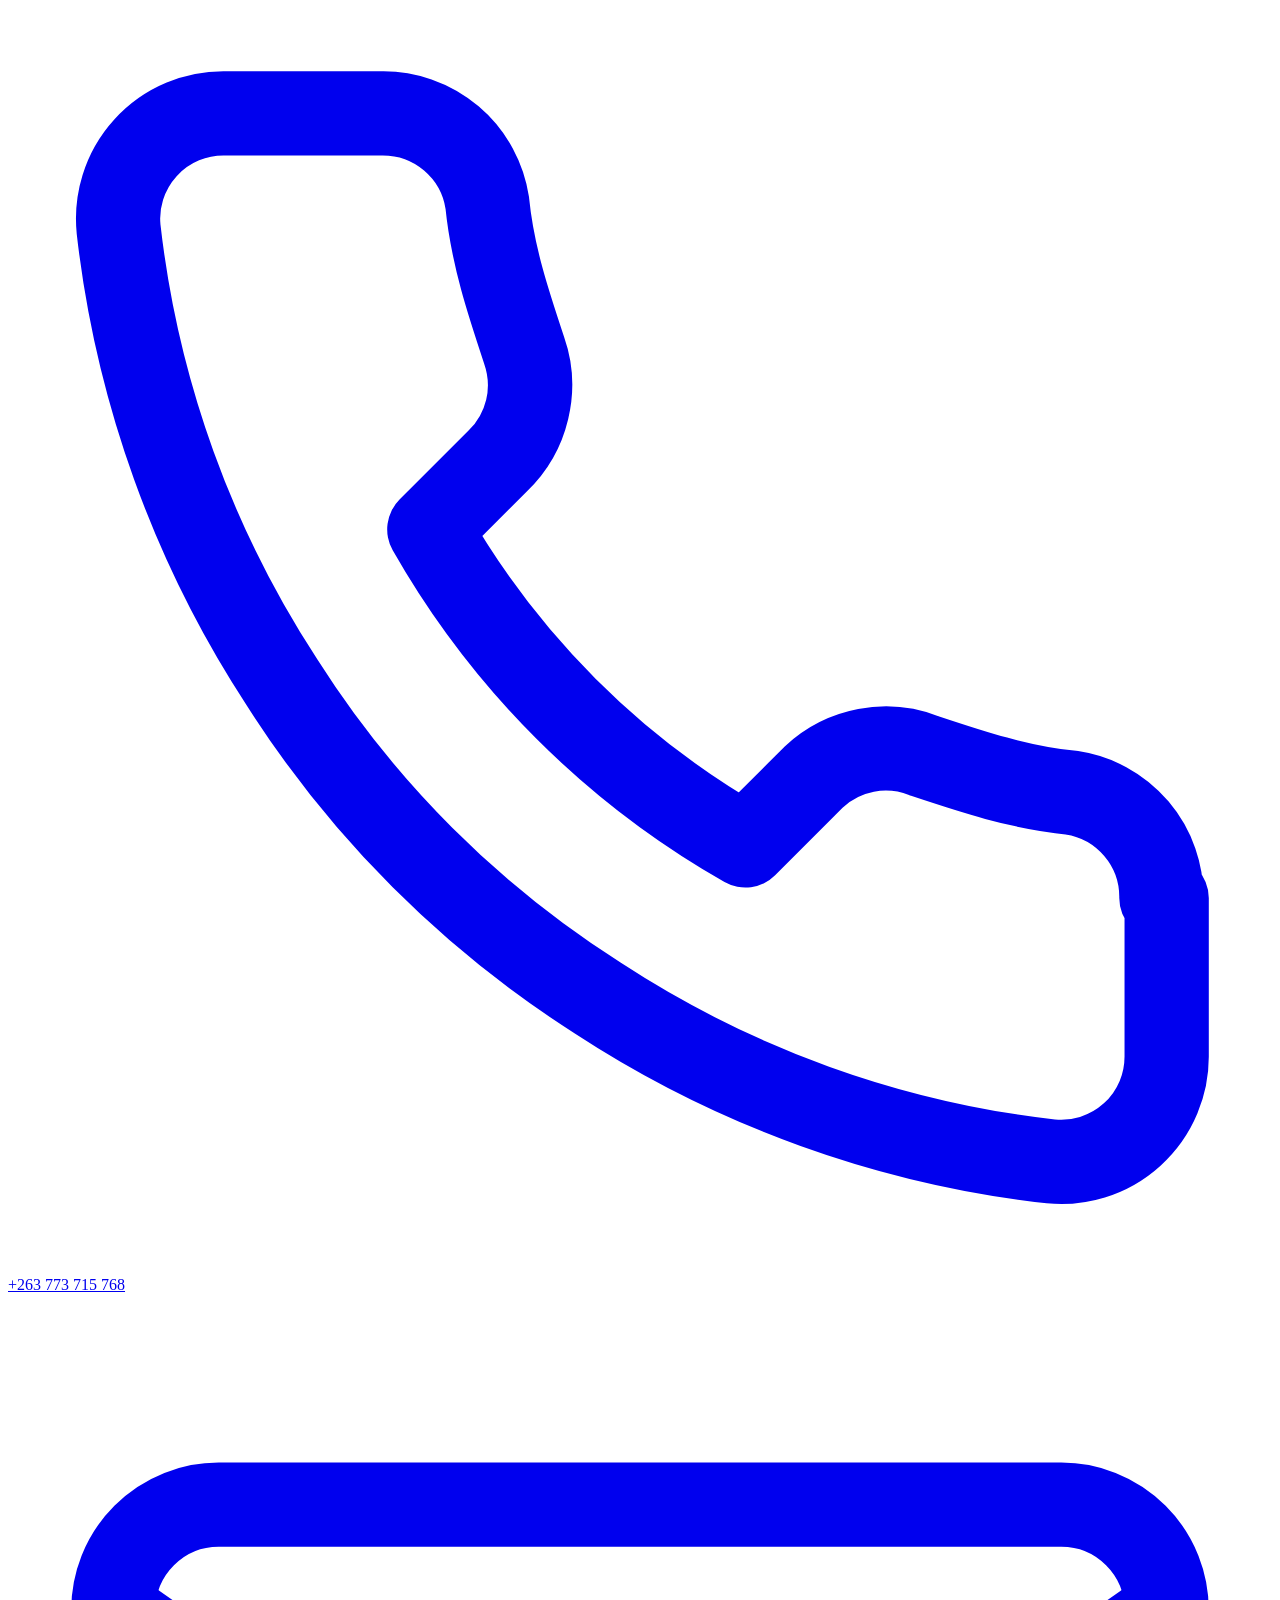
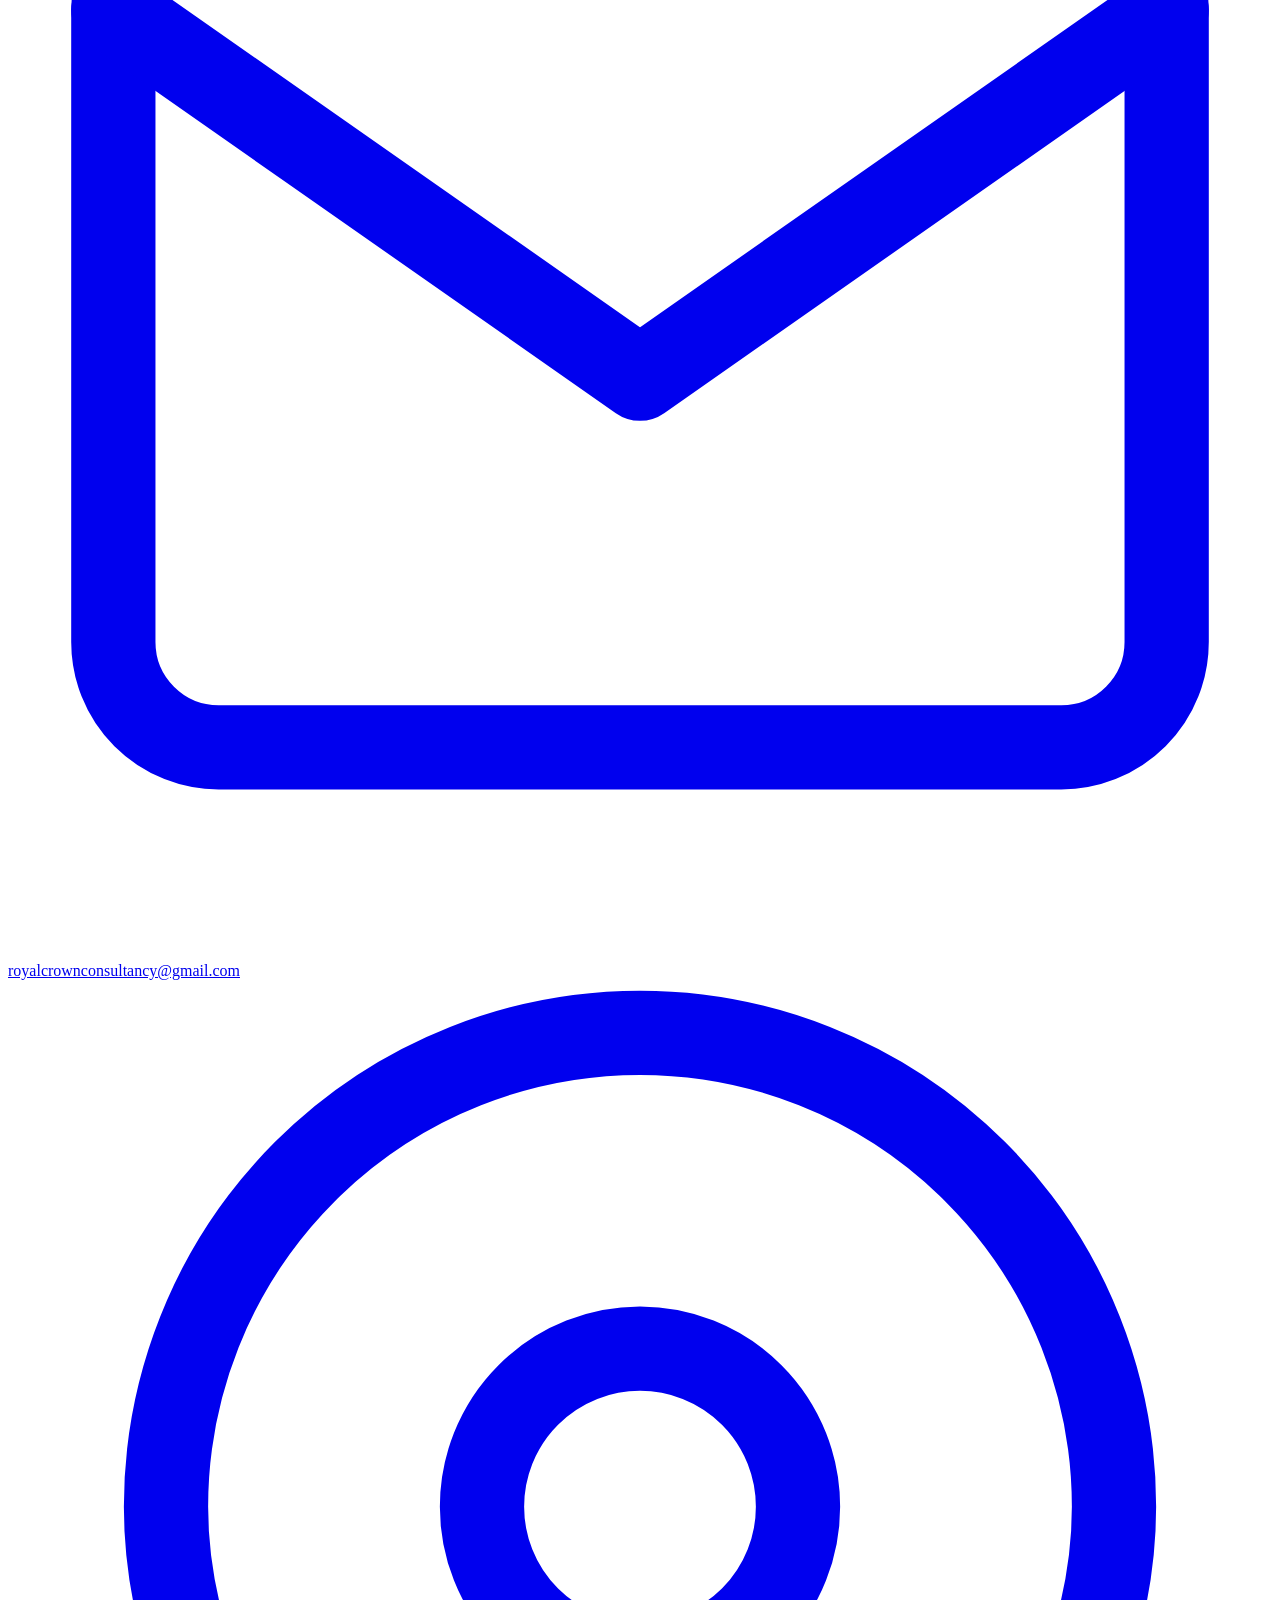
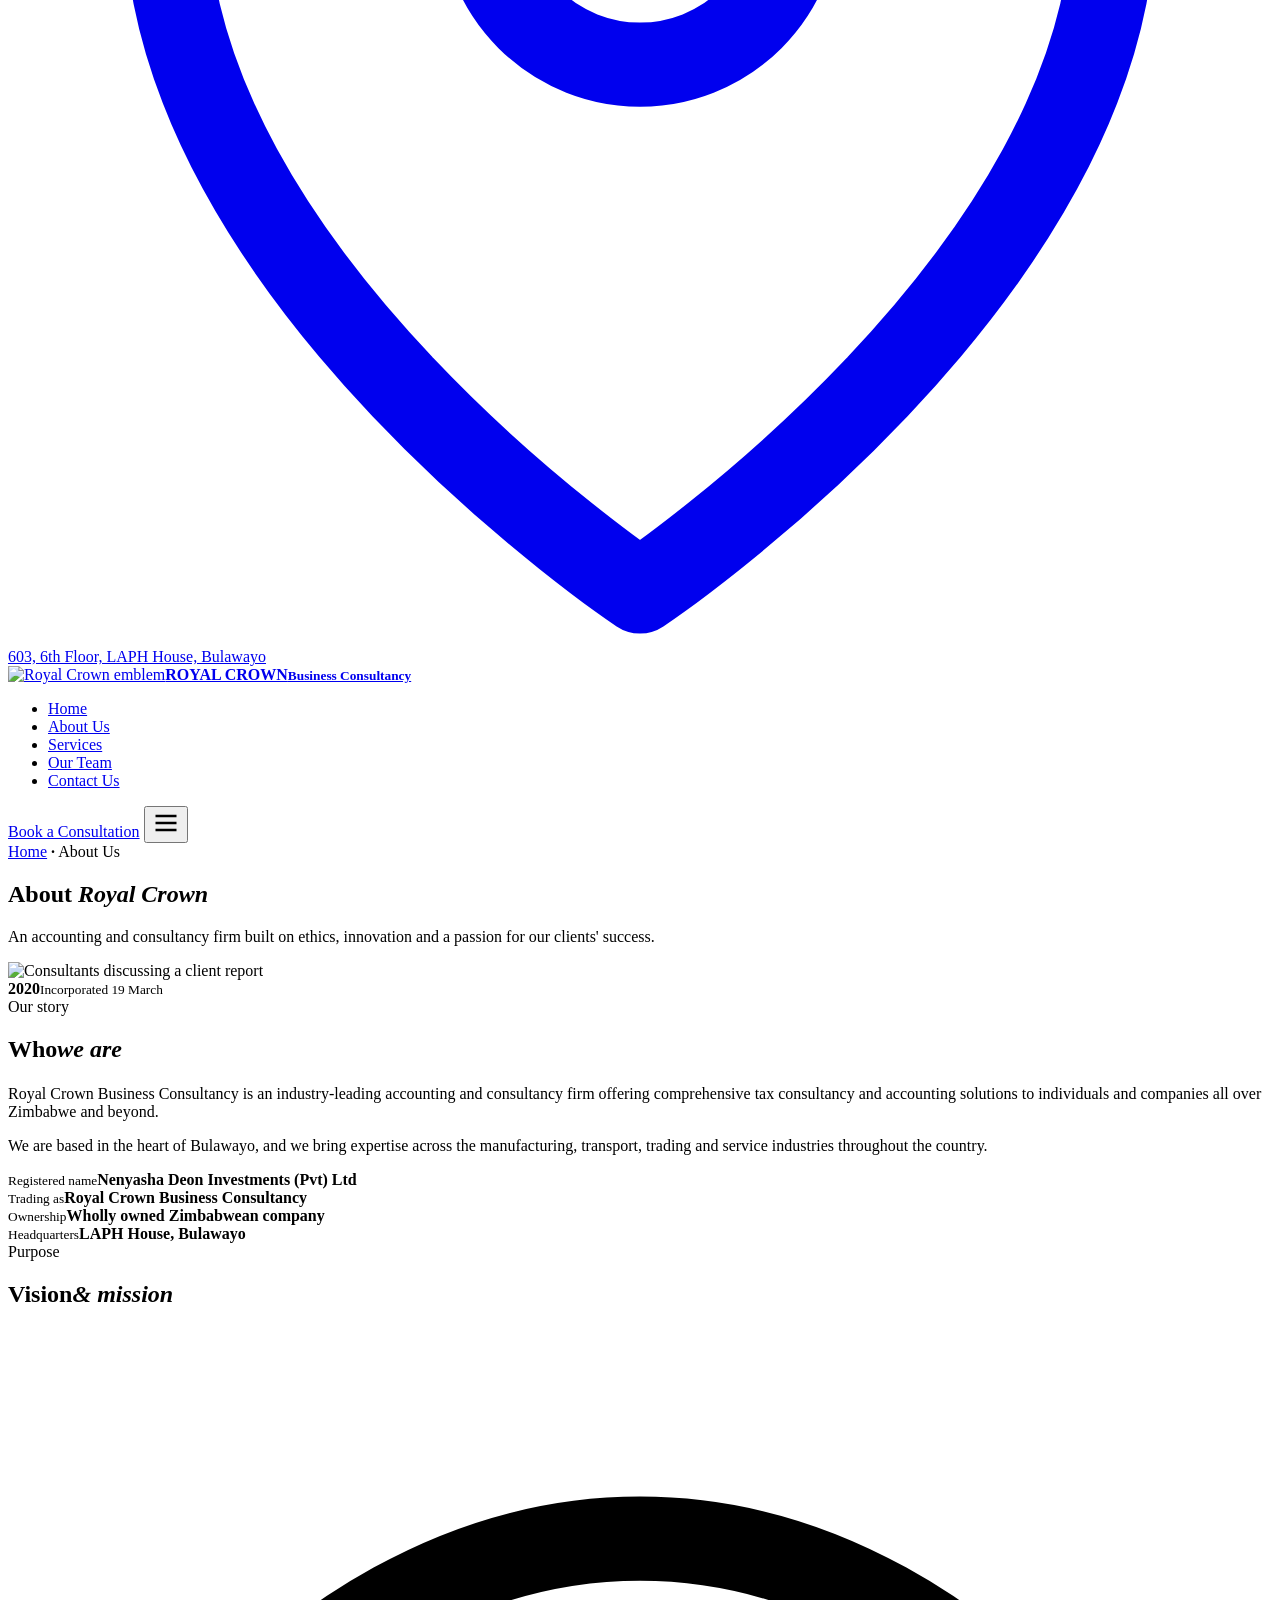
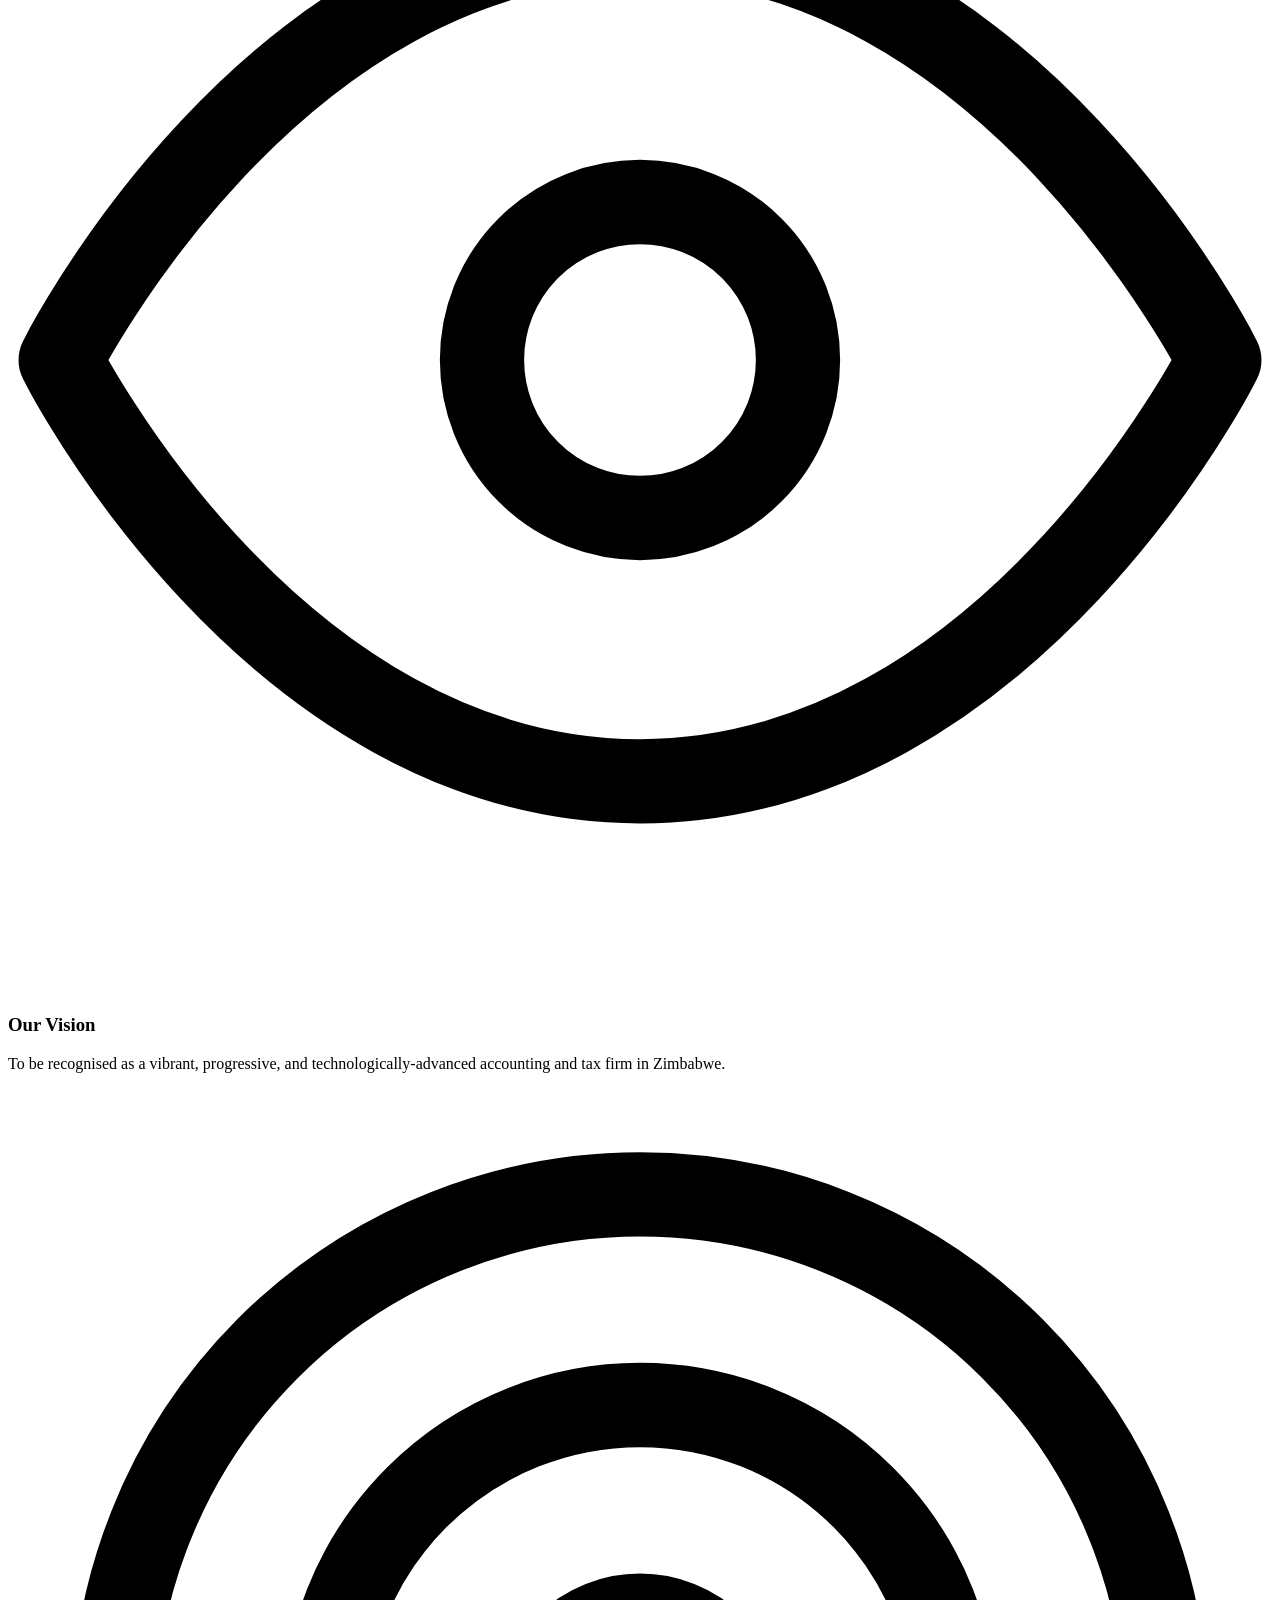
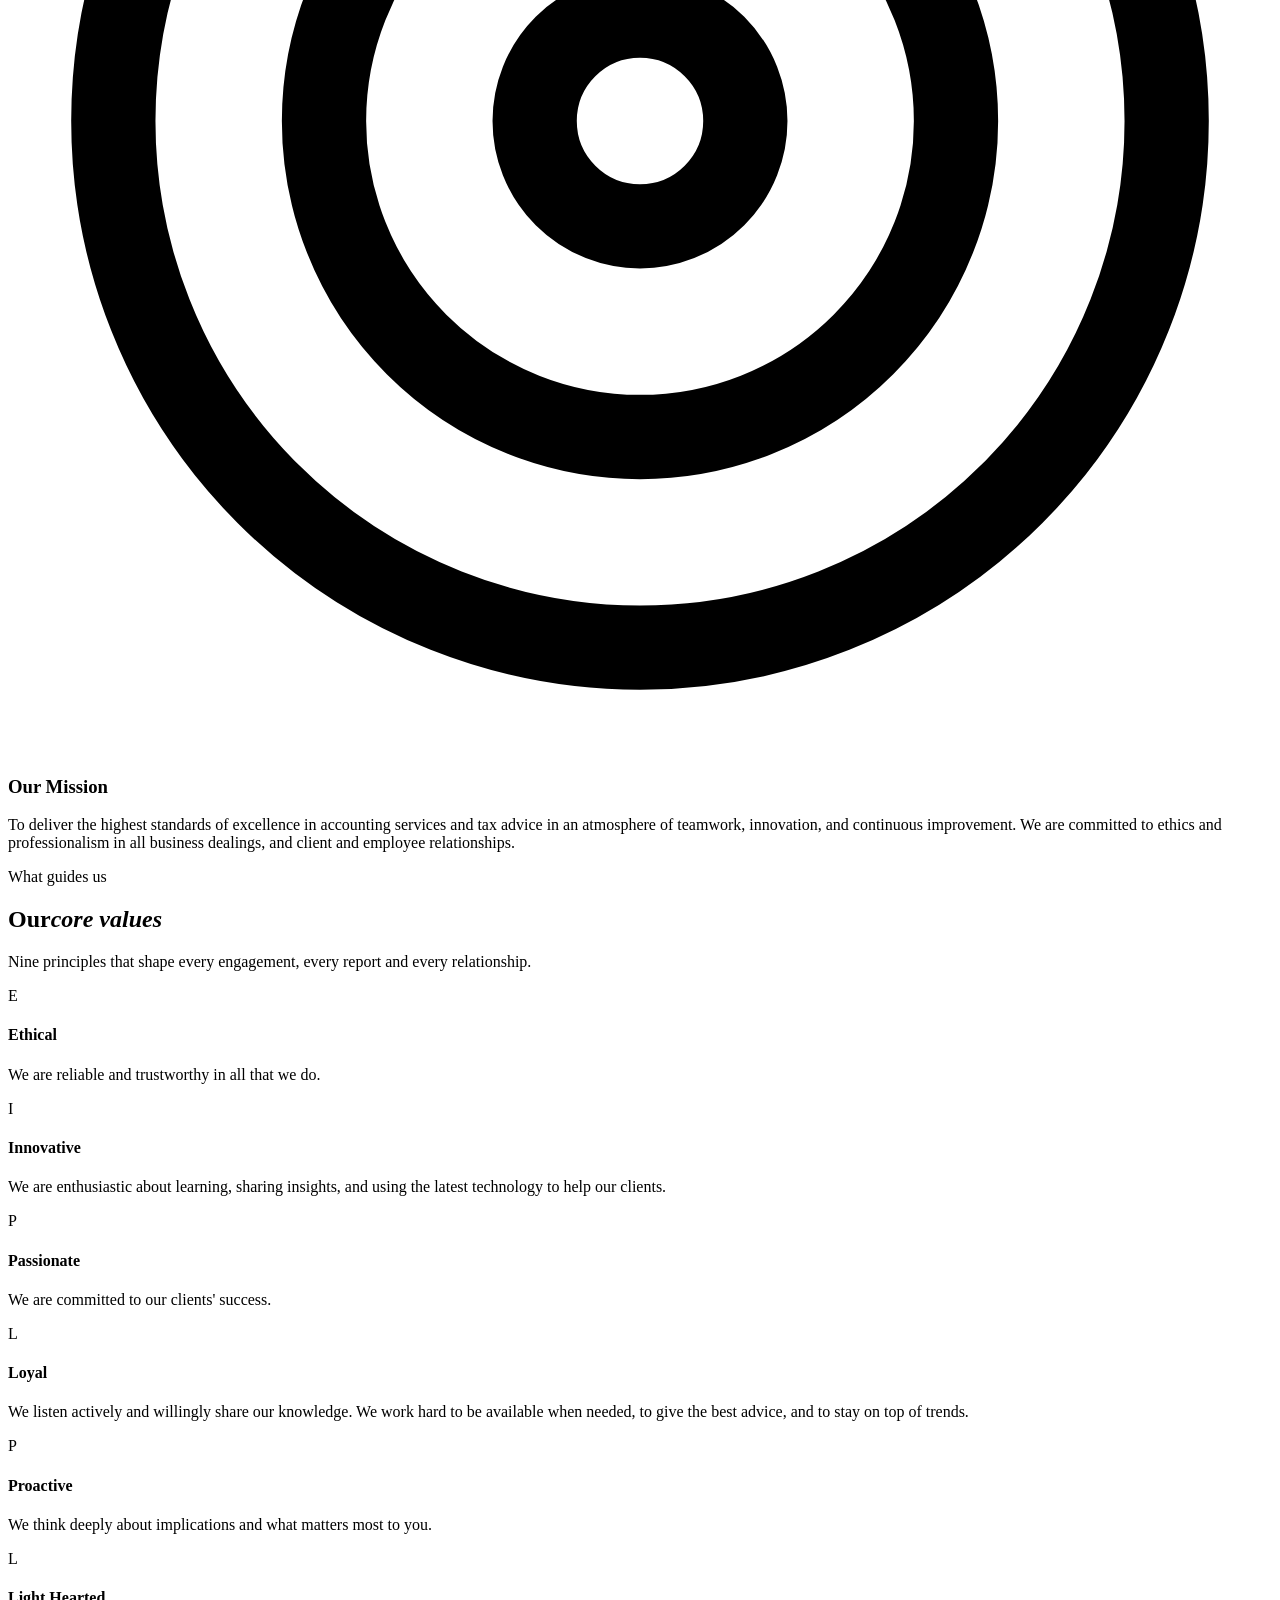
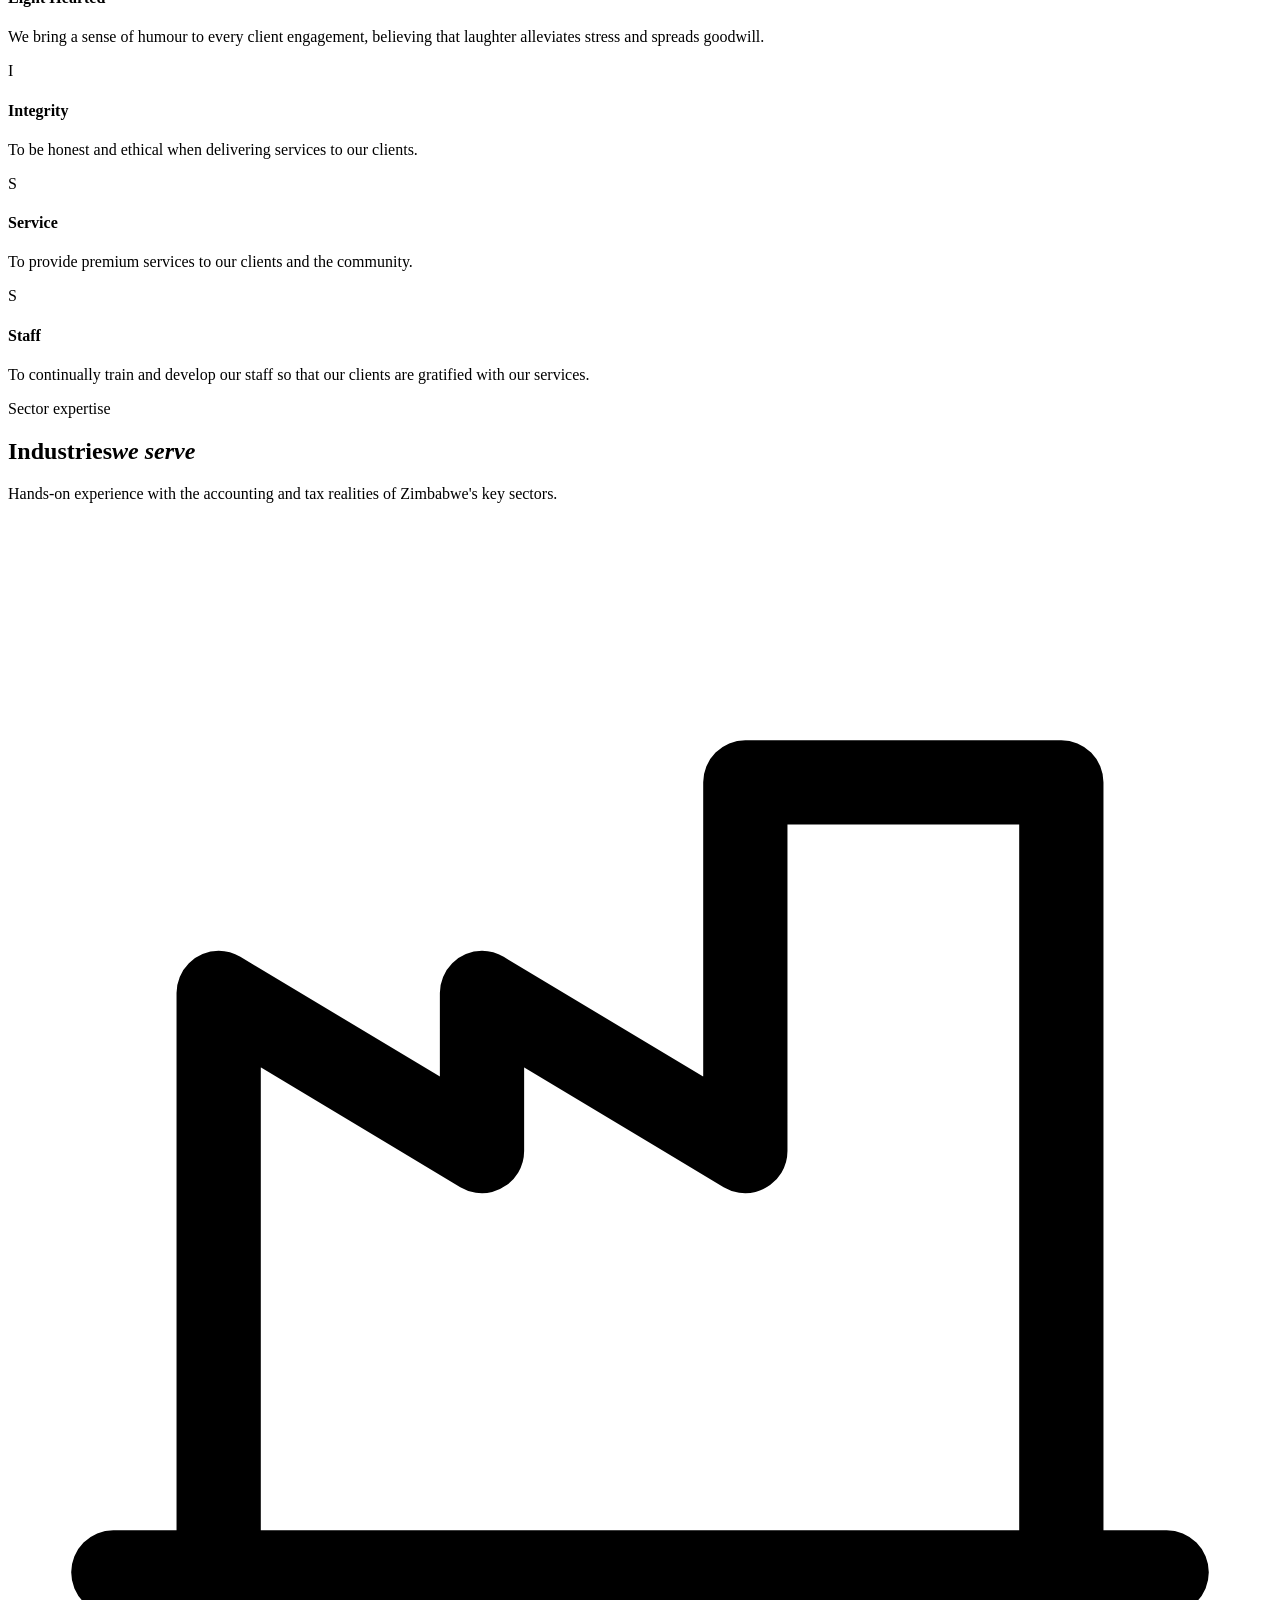
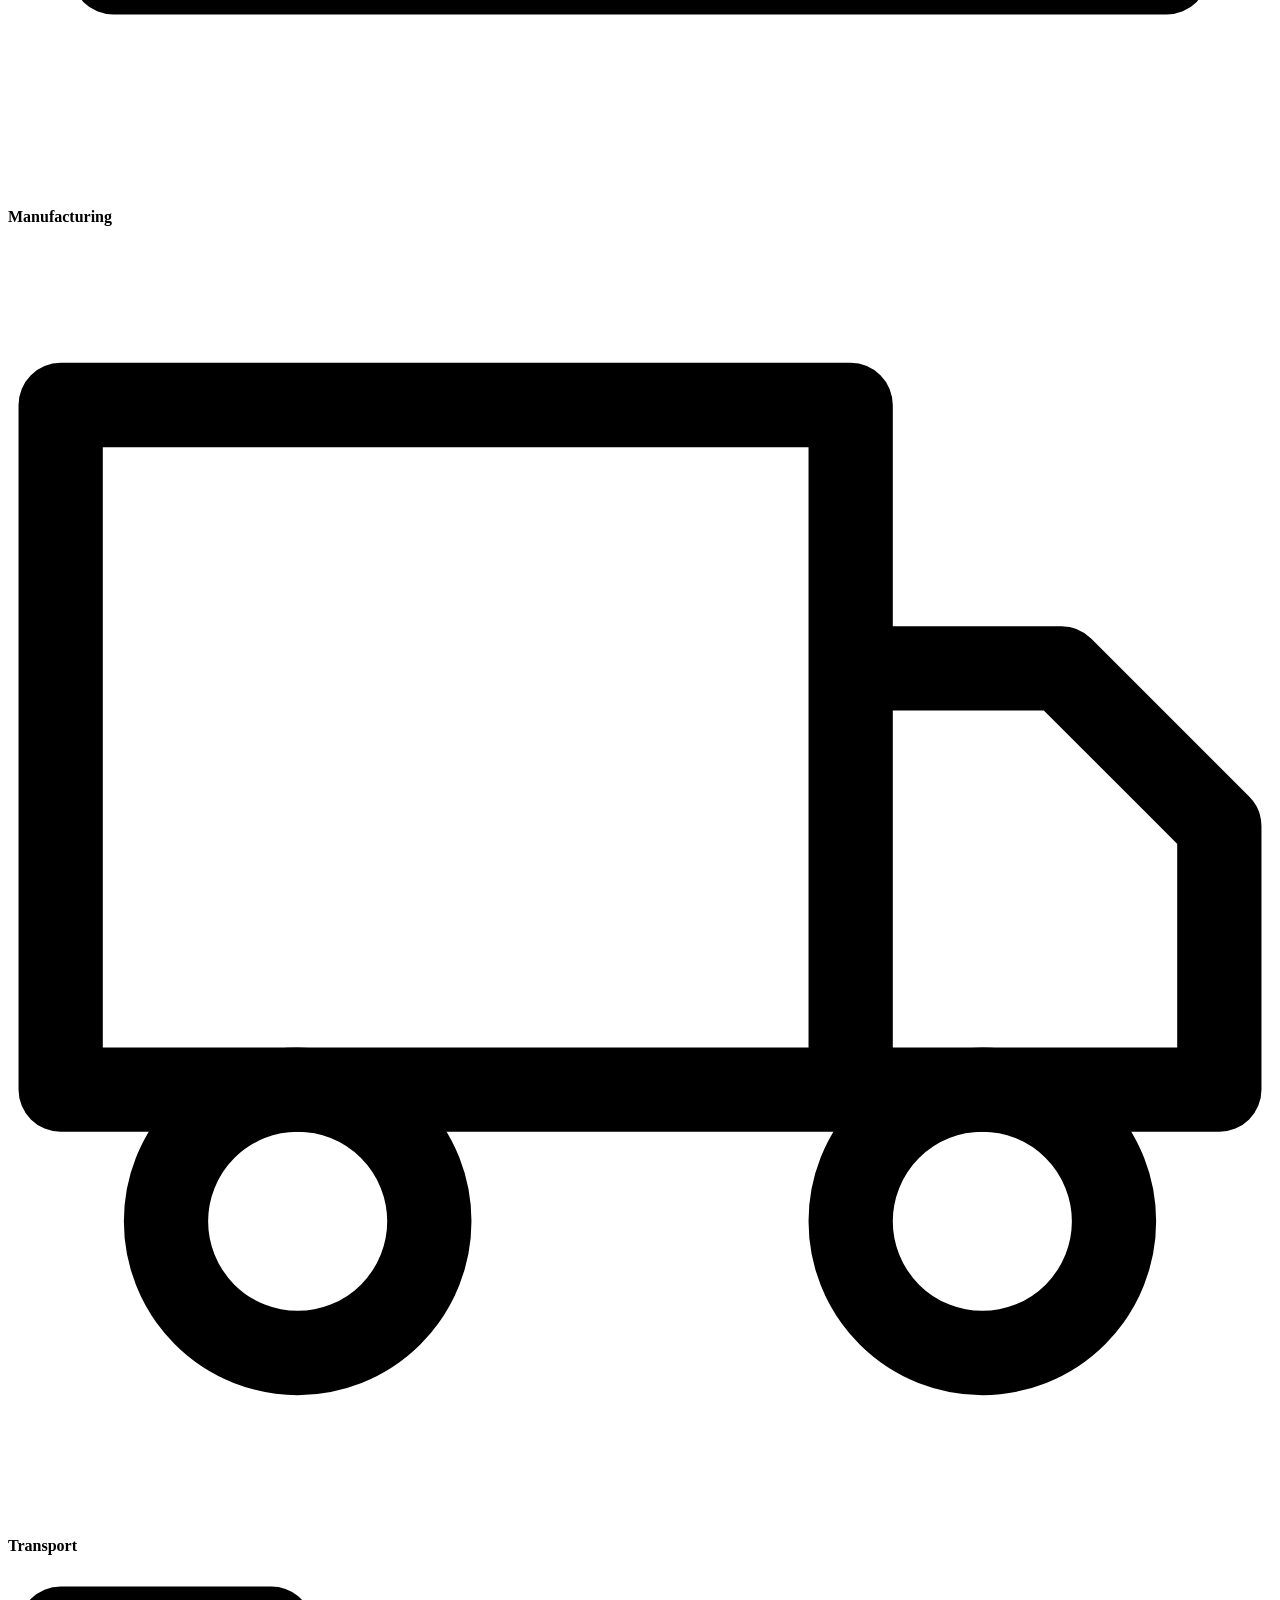
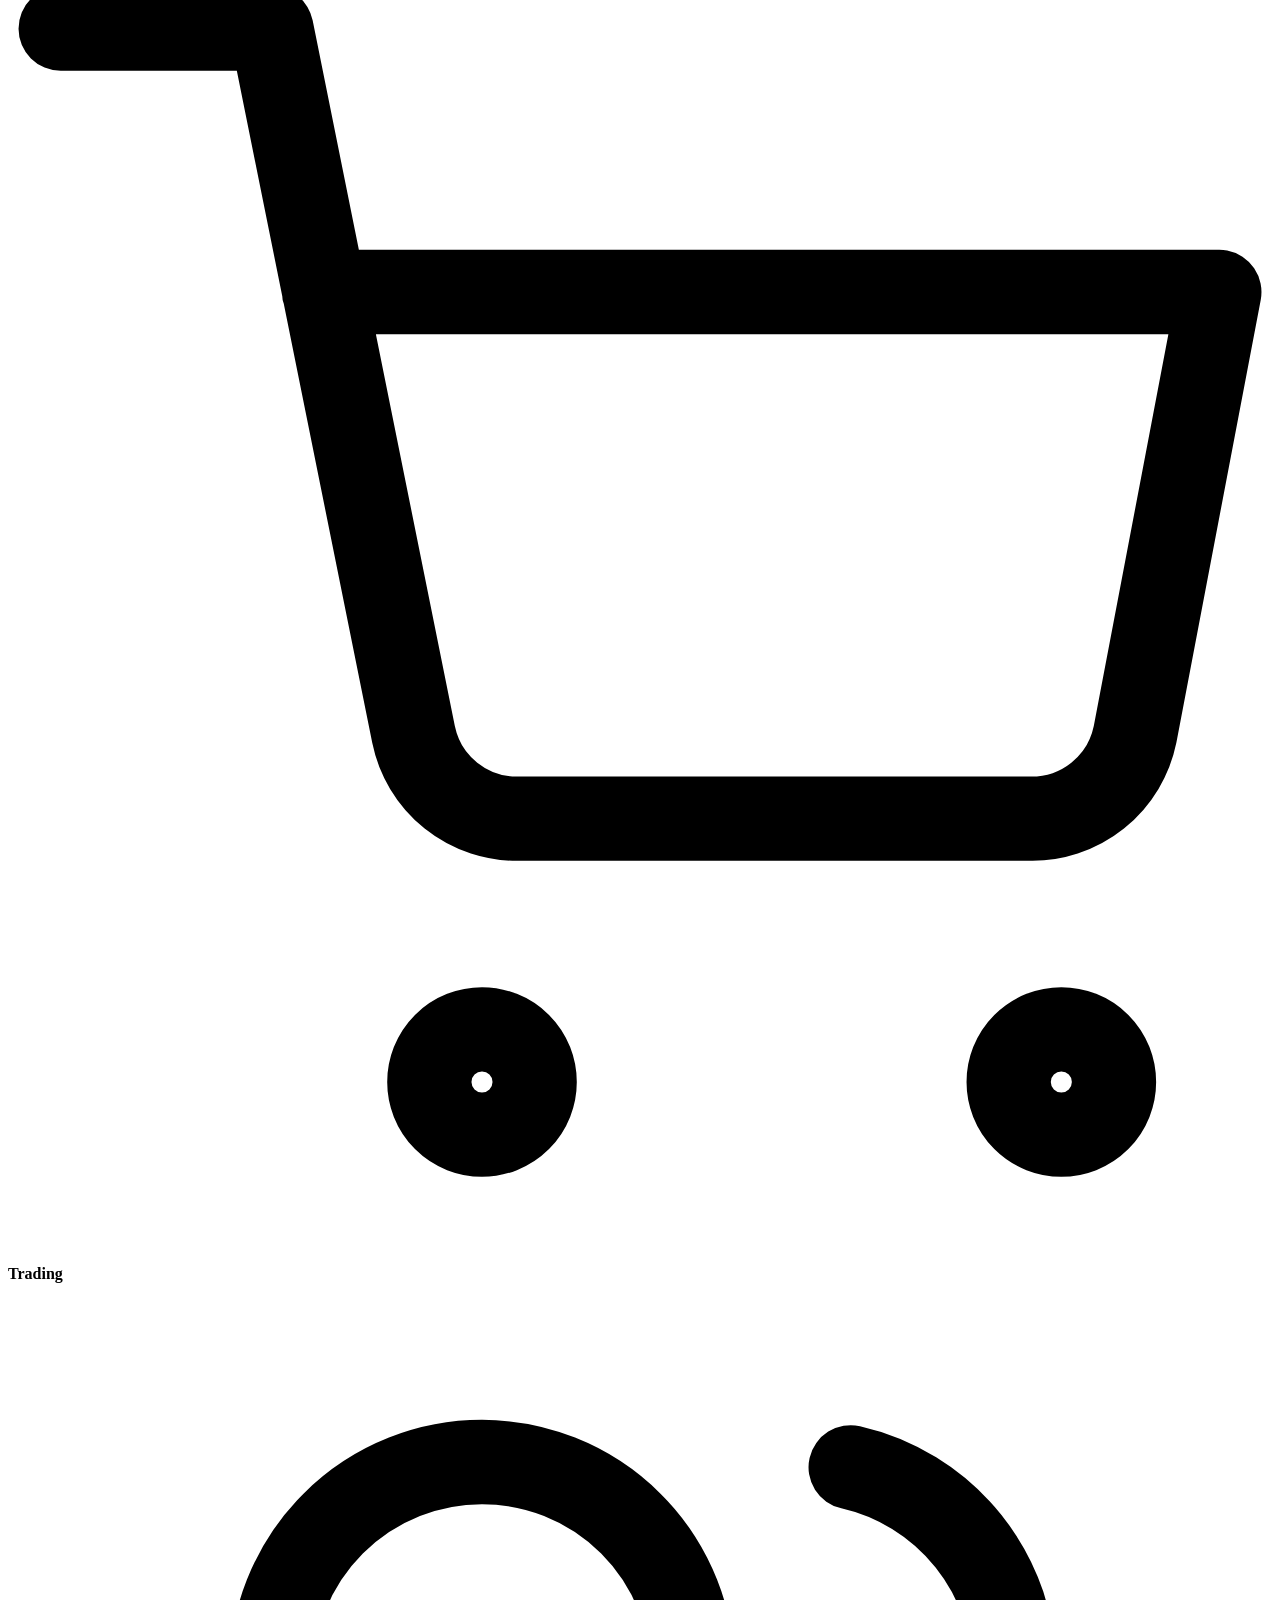
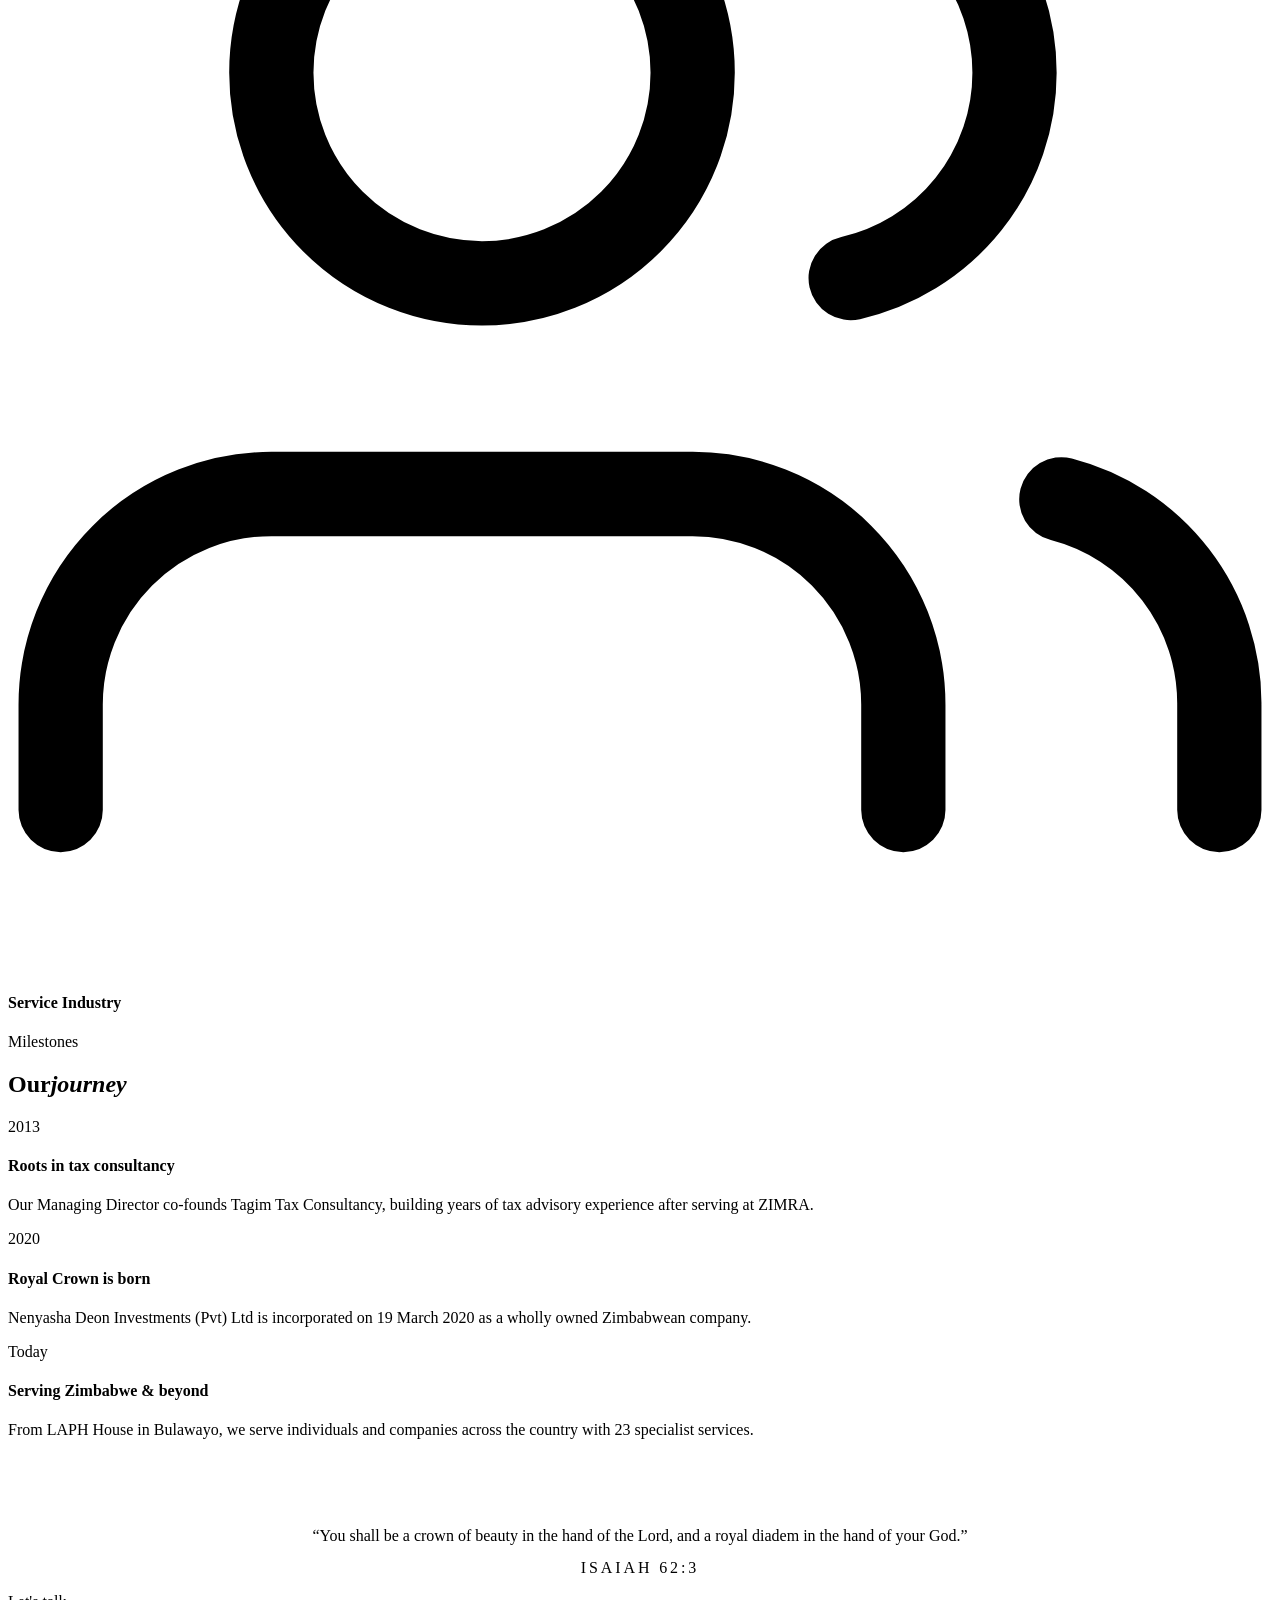
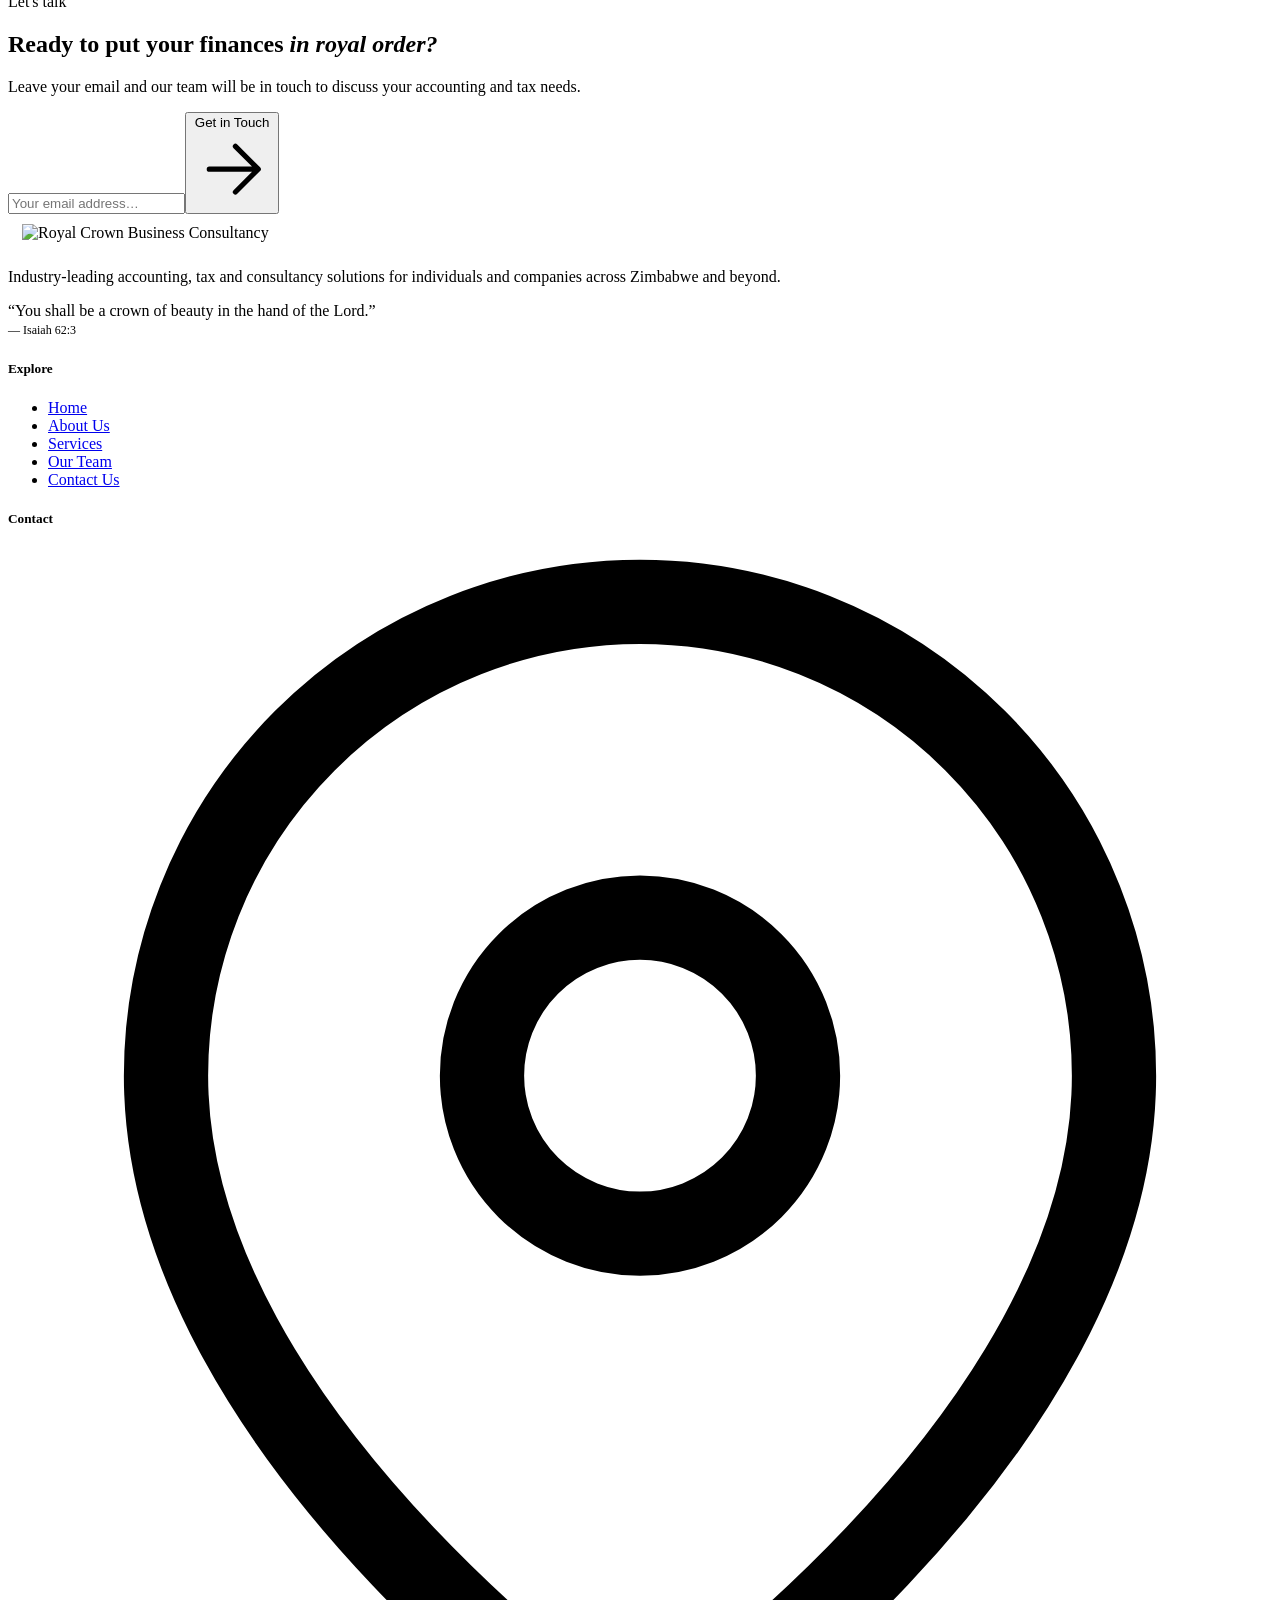
==== about.html @ 7874602f "Add files via upload" ====
<!DOCTYPE html>
<html lang="en">
<head>
<meta charset="UTF-8">
<meta name="viewport" content="width=device-width, initial-scale=1.0">
<title>About Us | Royal Crown Business Consultancy</title>
<meta name="description" content="Learn about Royal Crown Business Consultancy — a wholly owned Zimbabwean accounting and tax firm in Bulawayo, incorporated in 2020.">
<link rel="icon" href="assets/img/mark_color.png">
<link rel="preconnect" href="https://fonts.googleapis.com"><link rel="preconnect" href="https://fonts.gstatic.com" crossorigin>
<link href="https://fonts.googleapis.com/css2?family=Cormorant+Garamond:ital,wght@0,500;0,600;1,500;1,600&family=Montserrat:wght@300;400;500;600;700;800&family=Raleway:wght@400;500&display=swap" rel="stylesheet">
<link rel="stylesheet" href="assets/css/style.css">
</head>
<body>
<div class="topbar"><div class="wrap">
  <div class="tb-l"><a href="tel:+263773715768"><svg viewBox="0 0 24 24" fill="none" stroke="currentColor" stroke-width="1.6" stroke-linecap="round" stroke-linejoin="round"><path d="M22 16.9v3a2 2 0 01-2.2 2 19.8 19.8 0 01-8.6-3.1 19.5 19.5 0 01-6-6A19.8 19.8 0 012.1 4.2 2 2 0 014.1 2h3a2 2 0 012 1.7c.1 1 .4 1.9.7 2.8a2 2 0 01-.5 2.1L8 9.9a16 16 0 006 6l1.3-1.3a2 2 0 012.1-.4c.9.3 1.8.6 2.8.7a2 2 0 011.7 2z"/></svg> +263 773 715 768</a><a href="mailto:royalcrownconsultancy@gmail.com"><svg viewBox="0 0 24 24" fill="none" stroke="currentColor" stroke-width="1.6" stroke-linecap="round" stroke-linejoin="round"><rect x="2" y="4" width="20" height="16" rx="2"/><path d="M22 6l-10 7L2 6"/></svg> royalcrownconsultancy@gmail.com</a></div>
  <div class="tb-r"><a href="contact.html"><svg viewBox="0 0 24 24" fill="none" stroke="currentColor" stroke-width="1.6" stroke-linecap="round" stroke-linejoin="round"><path d="M21 10c0 7-9 13-9 13S3 17 3 10a9 9 0 0118 0z"/><circle cx="12" cy="10" r="3"/></svg> 603, 6th Floor, LAPH House, Bulawayo</a></div>
</div></div>
<header class="site"><div class="wrap nav">
  <a href="index.html" class="brand"><img src="assets/img/mark.png" alt="Royal Crown emblem"><b>ROYAL CROWN<small>Business Consultancy</small></b></a>
  <nav class="main"><ul id="menu"><li><a href="index.html">Home</a></li><li><a href="about.html" class="active">About Us</a></li><li><a href="services.html">Services</a></li><li><a href="team.html">Our Team</a></li><li><a href="contact.html">Contact Us</a></li></ul></nav>
  <a href="contact.html" class="btn btn-gold nav-cta">Book a Consultation</a>
  <button class="burger" aria-label="Open menu"><svg width="28" height="28" viewBox="0 0 24 24" fill="none" stroke="currentColor" stroke-width="2"><path d="M3 6h18M3 12h18M3 18h18"/></svg></button>
</div></header>
<main>
<section class="banner">
  <div class="bimg" style="background-image:url(assets/img/advisors.jpg)"></div>
  <div class="wrap">
    <span class="eyebrow"><a href="index.html">Home</a> <b>·</b> About Us</span>
    <h1>About <em>Royal Crown</em></h1>
    <p>An accounting and consultancy firm built on ethics, innovation and a passion for our clients' success.</p>
  </div>
  <span class="gold-line"></span>
</section>

<section>
  <div class="wrap two">
    <div class="img-stack rv">
      <img src="assets/img/team-discuss.jpg" alt="Consultants discussing a client report" style="object-position:center 25%">
      <div class="tag"><b>2020</b><small>Incorporated 19 March</small></div>
    </div>
    <div class="rv d1">
      <div class="sec-title"><span class="eyebrow">Our story</span><h2>Who<em>we are</em></h2></div>
      <p class="lead" style="margin-top:22px">Royal Crown Business Consultancy is an industry-leading accounting and consultancy firm offering comprehensive tax consultancy and accounting solutions to individuals and companies all over Zimbabwe and beyond.</p>
      <p style="color:var(--muted);margin-top:16px">We are based in the heart of Bulawayo, and we bring expertise across the manufacturing, transport, trading and service industries throughout the country.</p>
      <div class="facts">
        <div class="fact"><small>Registered name</small><b>Nenyasha Deon Investments (Pvt) Ltd</b></div>
        <div class="fact"><small>Trading as</small><b>Royal Crown Business Consultancy</b></div>
        <div class="fact"><small>Ownership</small><b>Wholly owned Zimbabwean company</b></div>
        <div class="fact"><small>Headquarters</small><b>LAPH House, Bulawayo</b></div>
      </div>
    </div>
  </div>
</section>

<section style="background:var(--bg-soft)">
  <div class="wrap">
    <div class="sec-title center rv"><span class="eyebrow center">Purpose</span><h2>Vision<em>& mission</em></h2></div>
    <div class="vm-grid">
      <div class="vm v rv"><div class="vi"><svg viewBox="0 0 24 24" fill="none" stroke="currentColor" stroke-width="1.6" stroke-linecap="round" stroke-linejoin="round"><path d="M1 12s4-8 11-8 11 8 11 8-4 8-11 8-11-8-11-8z"/><circle cx="12" cy="12" r="3"/></svg></div><h3>Our Vision</h3><p>To be recognised as a vibrant, progressive, and technologically-advanced accounting and tax firm in Zimbabwe.</p></div>
      <div class="vm m rv d1"><div class="vi"><svg viewBox="0 0 24 24" fill="none" stroke="currentColor" stroke-width="1.6" stroke-linecap="round" stroke-linejoin="round"><circle cx="12" cy="12" r="10"/><circle cx="12" cy="12" r="6"/><circle cx="12" cy="12" r="2"/></svg></div><h3>Our Mission</h3><p>To deliver the highest standards of excellence in accounting services and tax advice in an atmosphere of teamwork, innovation, and continuous improvement. We are committed to ethics and professionalism in all business dealings, and client and employee relationships.</p></div>
    </div>
  </div>
</section>

<section id="values">
  <div class="wrap">
    <div class="sec-title center rv"><span class="eyebrow center">What guides us</span><h2>Our<em>core values</em></h2>
      <p>Nine principles that shape every engagement, every report and every relationship.</p></div>
    <div class="value-grid">
      <div class="vcard rv"><span class="vl">E</span><h4>Ethical</h4><p>We are reliable and trustworthy in all that we do.</p></div>
      <div class="vcard rv d1"><span class="vl">I</span><h4>Innovative</h4><p>We are enthusiastic about learning, sharing insights, and using the latest technology to help our clients.</p></div>
      <div class="vcard rv d2"><span class="vl">P</span><h4>Passionate</h4><p>We are committed to our clients' success.</p></div>
      <div class="vcard rv"><span class="vl">L</span><h4>Loyal</h4><p>We listen actively and willingly share our knowledge. We work hard to be available when needed, to give the best advice, and to stay on top of trends.</p></div>
      <div class="vcard rv d1"><span class="vl">P</span><h4>Proactive</h4><p>We think deeply about implications and what matters most to you.</p></div>
      <div class="vcard rv d2"><span class="vl">L</span><h4>Light Hearted</h4><p>We bring a sense of humour to every client engagement, believing that laughter alleviates stress and spreads goodwill.</p></div>
      <div class="vcard rv"><span class="vl">I</span><h4>Integrity</h4><p>To be honest and ethical when delivering services to our clients.</p></div>
      <div class="vcard rv d1"><span class="vl">S</span><h4>Service</h4><p>To provide premium services to our clients and the community.</p></div>
      <div class="vcard rv d2"><span class="vl">S</span><h4>Staff</h4><p>To continually train and develop our staff so that our clients are gratified with our services.</p></div>
    </div>
  </div>
</section>

<section class="dark">
  <div class="bimg" style="background-image:url(assets/img/pen-figures.jpg)"></div>
  <div class="wrap" style="position:relative;z-index:1">
    <div class="sec-title light center rv"><span class="eyebrow center">Sector expertise</span><h2>Industries<em>we serve</em></h2>
      <p>Hands-on experience with the accounting and tax realities of Zimbabwe's key sectors.</p></div>
    <div class="industries">
      <div class="ind rv"><svg viewBox="0 0 24 24" fill="none" stroke="currentColor" stroke-width="1.6" stroke-linecap="round" stroke-linejoin="round"><path d="M2 20h20M4 20V9l5 3V9l5 3V5h6v15"/></svg><h4>Manufacturing</h4></div>
      <div class="ind rv d1"><svg viewBox="0 0 24 24" fill="none" stroke="currentColor" stroke-width="1.6" stroke-linecap="round" stroke-linejoin="round"><path d="M1 3h15v13H1zM16 8h4l3 3v5h-7z"/><circle cx="5.5" cy="18.5" r="2.5"/><circle cx="18.5" cy="18.5" r="2.5"/></svg><h4>Transport</h4></div>
      <div class="ind rv d2"><svg viewBox="0 0 24 24" fill="none" stroke="currentColor" stroke-width="1.6" stroke-linecap="round" stroke-linejoin="round"><circle cx="9" cy="21" r="1"/><circle cx="20" cy="21" r="1"/><path d="M1 1h4l2.7 13.4a2 2 0 002 1.6h9.7a2 2 0 002-1.6L23 6H6"/></svg><h4>Trading</h4></div>
      <div class="ind rv d3"><svg viewBox="0 0 24 24" fill="none" stroke="currentColor" stroke-width="1.6" stroke-linecap="round" stroke-linejoin="round"><path d="M17 21v-2a4 4 0 00-4-4H5a4 4 0 00-4 4v2"/><circle cx="9" cy="7" r="4"/><path d="M23 21v-2a4 4 0 00-3-3.9M16 3.1a4 4 0 010 7.8"/></svg><h4>Service Industry</h4></div>
    </div>
  </div>
</section>

<section style="background:var(--cream)">
  <div class="wrap">
    <div class="sec-title center rv"><span class="eyebrow center">Milestones</span><h2>Our<em>journey</em></h2></div>
    <div class="timeline">
      <div class="tl rv"><div class="box"><span class="yr">2013</span><h4>Roots in tax consultancy</h4><p>Our Managing Director co-founds Tagim Tax Consultancy, building years of tax advisory experience after serving at ZIMRA.</p></div><span class="dot"></span></div>
      <div class="tl rv"><div class="box"><span class="yr">2020</span><h4>Royal Crown is born</h4><p>Nenyasha Deon Investments (Pvt) Ltd is incorporated on 19 March 2020 as a wholly owned Zimbabwean company.</p></div><span class="dot"></span></div>
      <div class="tl rv"><div class="box"><span class="yr">Today</span><h4>Serving Zimbabwe & beyond</h4><p>From LAPH House in Bulawayo, we serve individuals and companies across the country with 23 specialist services.</p></div><span class="dot"></span></div>
    </div>
    <div class="ornament" style="margin-top:70px"><img src="assets/img/mark_color.png" alt=""></div>
    <p class="rv" style="text-align:center;font:italic 500 clamp(22px,2.6vw,30px)/1.5 var(--serif);color:var(--purple);max-width:760px;margin:0 auto">“You shall be a crown of beauty in the hand of the Lord, and a royal diadem in the hand of your God.”</p>
    <p style="text-align:center;margin-top:14px;font:700 12px var(--sans);letter-spacing:.18em;color:var(--gold-dk)">ISAIAH 62:3</p>
  </div>
</section>

<section class="cta"><div class="wrap">
  <div class="rv"><span class="eyebrow" style="color:var(--gold)">Let's talk</span><h2>Ready to put your finances <em>in royal order?</em></h2>
  <p>Leave your email and our team will be in touch to discuss your accounting and tax needs.</p></div>
  <form class="rv d1" data-mailto="royalcrownconsultancy@gmail.com"><input type="email" name="Email" placeholder="Your email address…" required><button class="btn btn-gold" type="submit">Get in Touch <svg viewBox="0 0 24 24" fill="none" stroke="currentColor" stroke-width="1.6" stroke-linecap="round" stroke-linejoin="round"><path d="M5 12h14M13 5l7 7-7 7"/></svg></button></form>
</div></section>

</main>
<footer class="site"><div class="wrap foot-grid">
  <div><img class="flogo-c" src="assets/img/logo.png" alt="Royal Crown Business Consultancy" style="background:#fff;padding:10px 14px;border-radius:10px">
    <p>Industry-leading accounting, tax and consultancy solutions for individuals and companies across Zimbabwe and beyond.</p>
    <p class="foot-verse">“You shall be a crown of beauty in the hand of the Lord.” <br><small style="font-size:12px;font-style:normal">— Isaiah 62:3</small></p></div>
  <div><h5>Explore</h5><ul><li><a href="index.html">Home</a></li><li><a href="about.html">About Us</a></li><li><a href="services.html">Services</a></li><li><a href="team.html">Our Team</a></li><li><a href="contact.html">Contact Us</a></li></ul></div>
  <div><h5>Contact</h5>
    <div class="fc"><svg viewBox="0 0 24 24" fill="none" stroke="currentColor" stroke-width="1.6" stroke-linecap="round" stroke-linejoin="round"><path d="M21 10c0 7-9 13-9 13S3 17 3 10a9 9 0 0118 0z"/><circle cx="12" cy="10" r="3"/></svg><span>603, 6th Floor, LAPH House,<br>Bulawayo, Zimbabwe</span></div>
    <div class="fc"><svg viewBox="0 0 24 24" fill="none" stroke="currentColor" stroke-width="1.6" stroke-linecap="round" stroke-linejoin="round"><path d="M22 16.9v3a2 2 0 01-2.2 2 19.8 19.8 0 01-8.6-3.1 19.5 19.5 0 01-6-6A19.8 19.8 0 012.1 4.2 2 2 0 014.1 2h3a2 2 0 012 1.7c.1 1 .4 1.9.7 2.8a2 2 0 01-.5 2.1L8 9.9a16 16 0 006 6l1.3-1.3a2 2 0 012.1-.4c.9.3 1.8.6 2.8.7a2 2 0 011.7 2z"/></svg><span><a href="tel:+263292887614">(0292) 887614</a><br><a href="tel:+263773715768">+263 773 715 768</a><br><a href="tel:+263732715768">+263 732 715 768</a><br><a href="tel:+263713365481">+263 713 365 481</a></span></div>
    <div class="fc"><svg viewBox="0 0 24 24" fill="none" stroke="currentColor" stroke-width="1.6" stroke-linecap="round" stroke-linejoin="round"><rect x="2" y="4" width="20" height="16" rx="2"/><path d="M22 6l-10 7L2 6"/></svg><span><a href="mailto:royalcrownconsultancy@gmail.com">royalcrownconsultancy@gmail.com</a><br><a href="mailto:gmhuru2@gmail.com">gmhuru2@gmail.com</a></span></div></div>
  <div><h5>Tax Services</h5><ul>
    <li><a href="services.html#tax">VAT Registration & Remittance</a></li><li><a href="services.html#tax">ITF263 Tax Clearance</a></li>
    <li><a href="services.html#tax">PAYE, NEC & NSSA Returns</a></li><li><a href="services.html#tax">Capital Gains Tax</a></li>
    <li><a href="services.html#tax">ZIMRA Audit Assistance</a></li><li><a href="services.html#tax">General Tax Health Checks</a></li></ul></div>
</div>
<div class="wrap foot-bottom"><span>© <span data-year></span> Nenyasha Deon Investments (Pvt) Ltd t/a Royal Crown Business Consultancy. All rights reserved.</span><em>Ethical · Innovative · Passionate</em></div>
</footer>
<a href="#" class="to-top" aria-label="Back to top"><svg viewBox="0 0 24 24" fill="none" stroke="currentColor" stroke-width="1.6" stroke-linecap="round" stroke-linejoin="round"><path d="M18 15l-6-6-6 6"/></svg></a>
<script src="assets/js/main.js"></script>
</body>
</html>
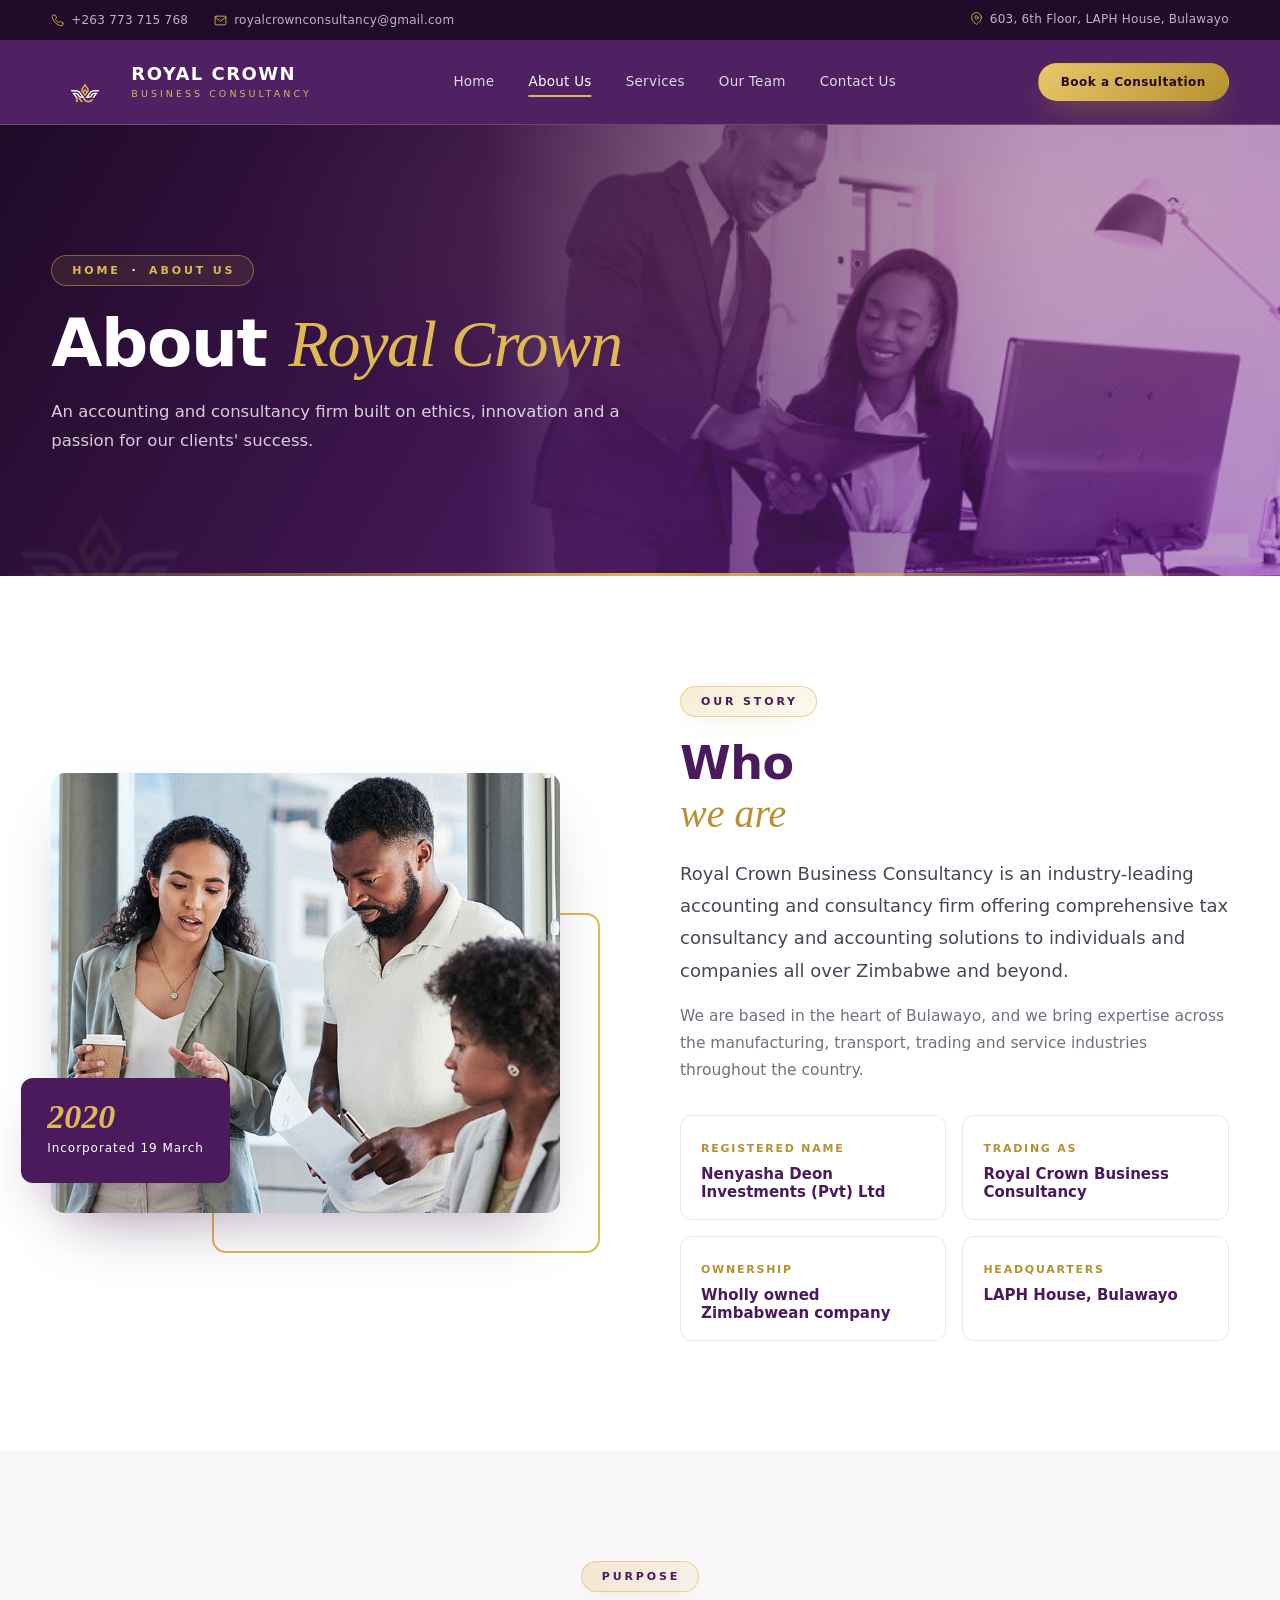
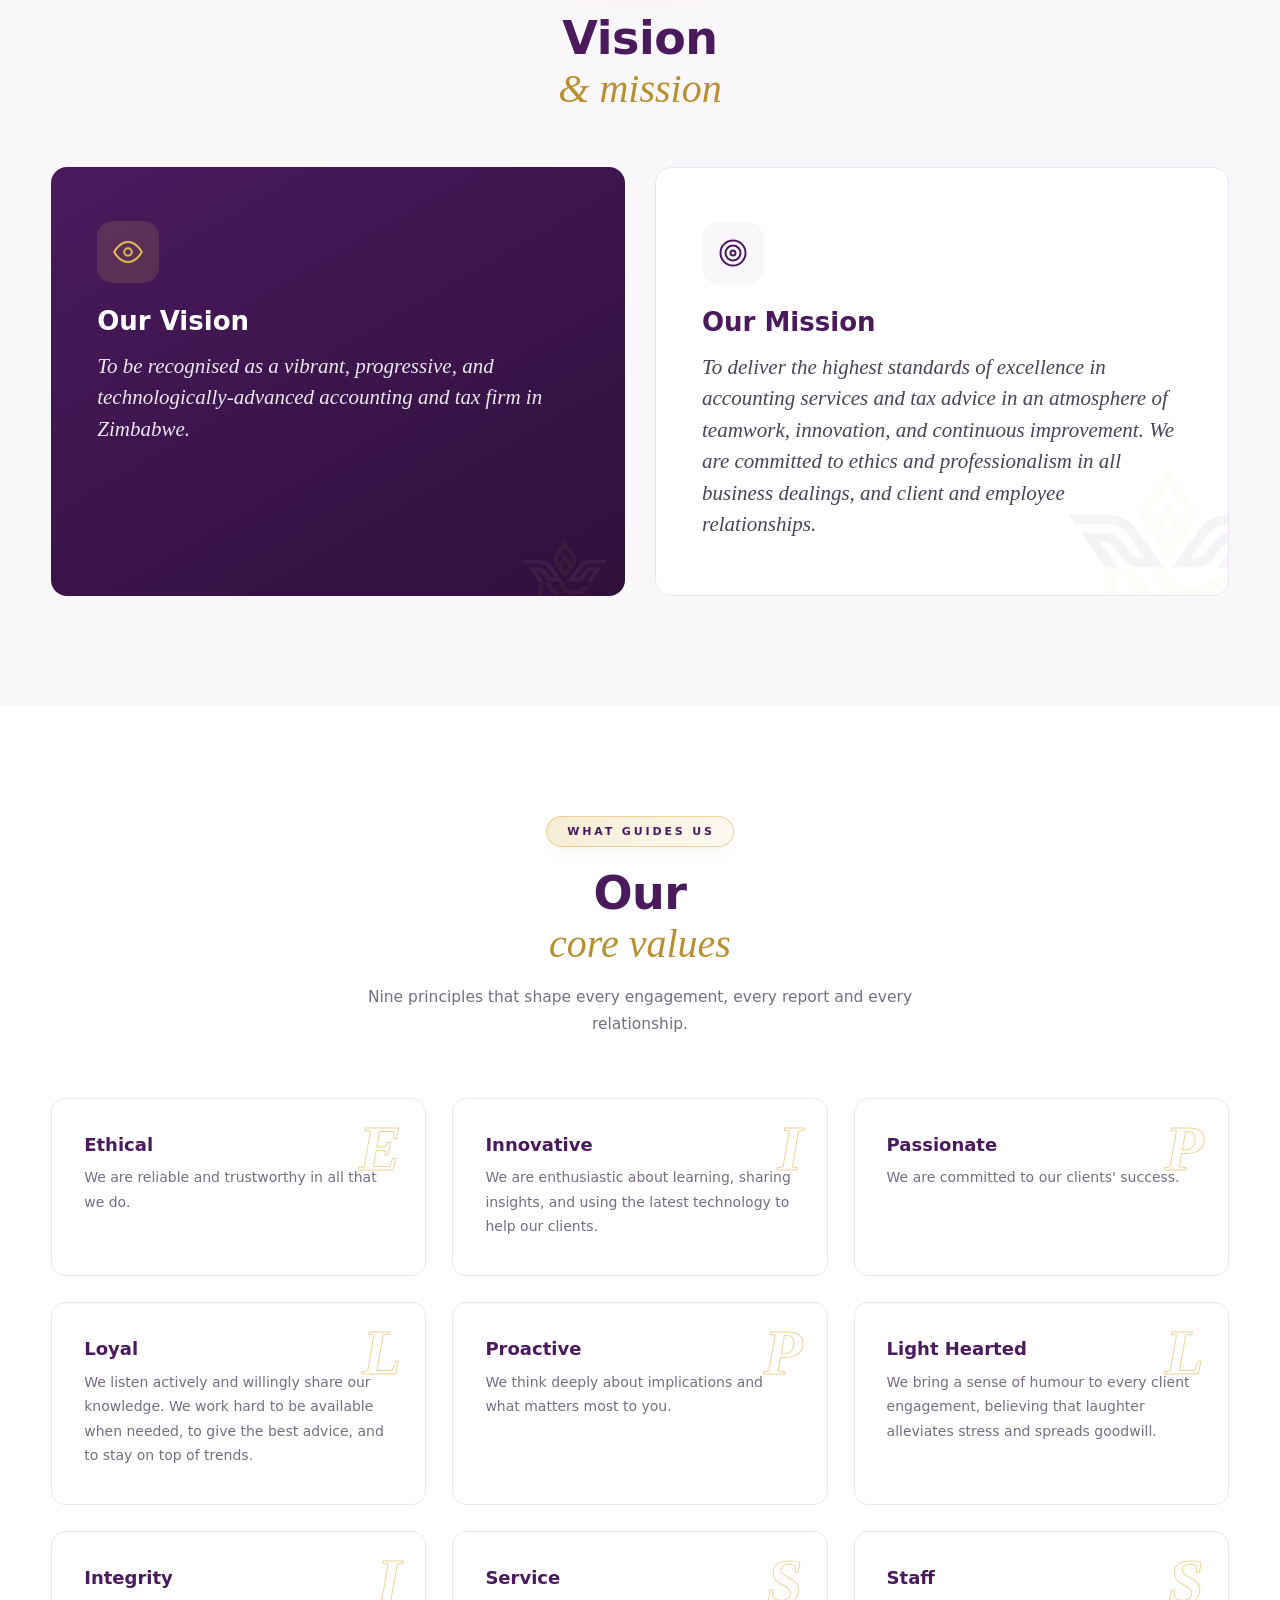
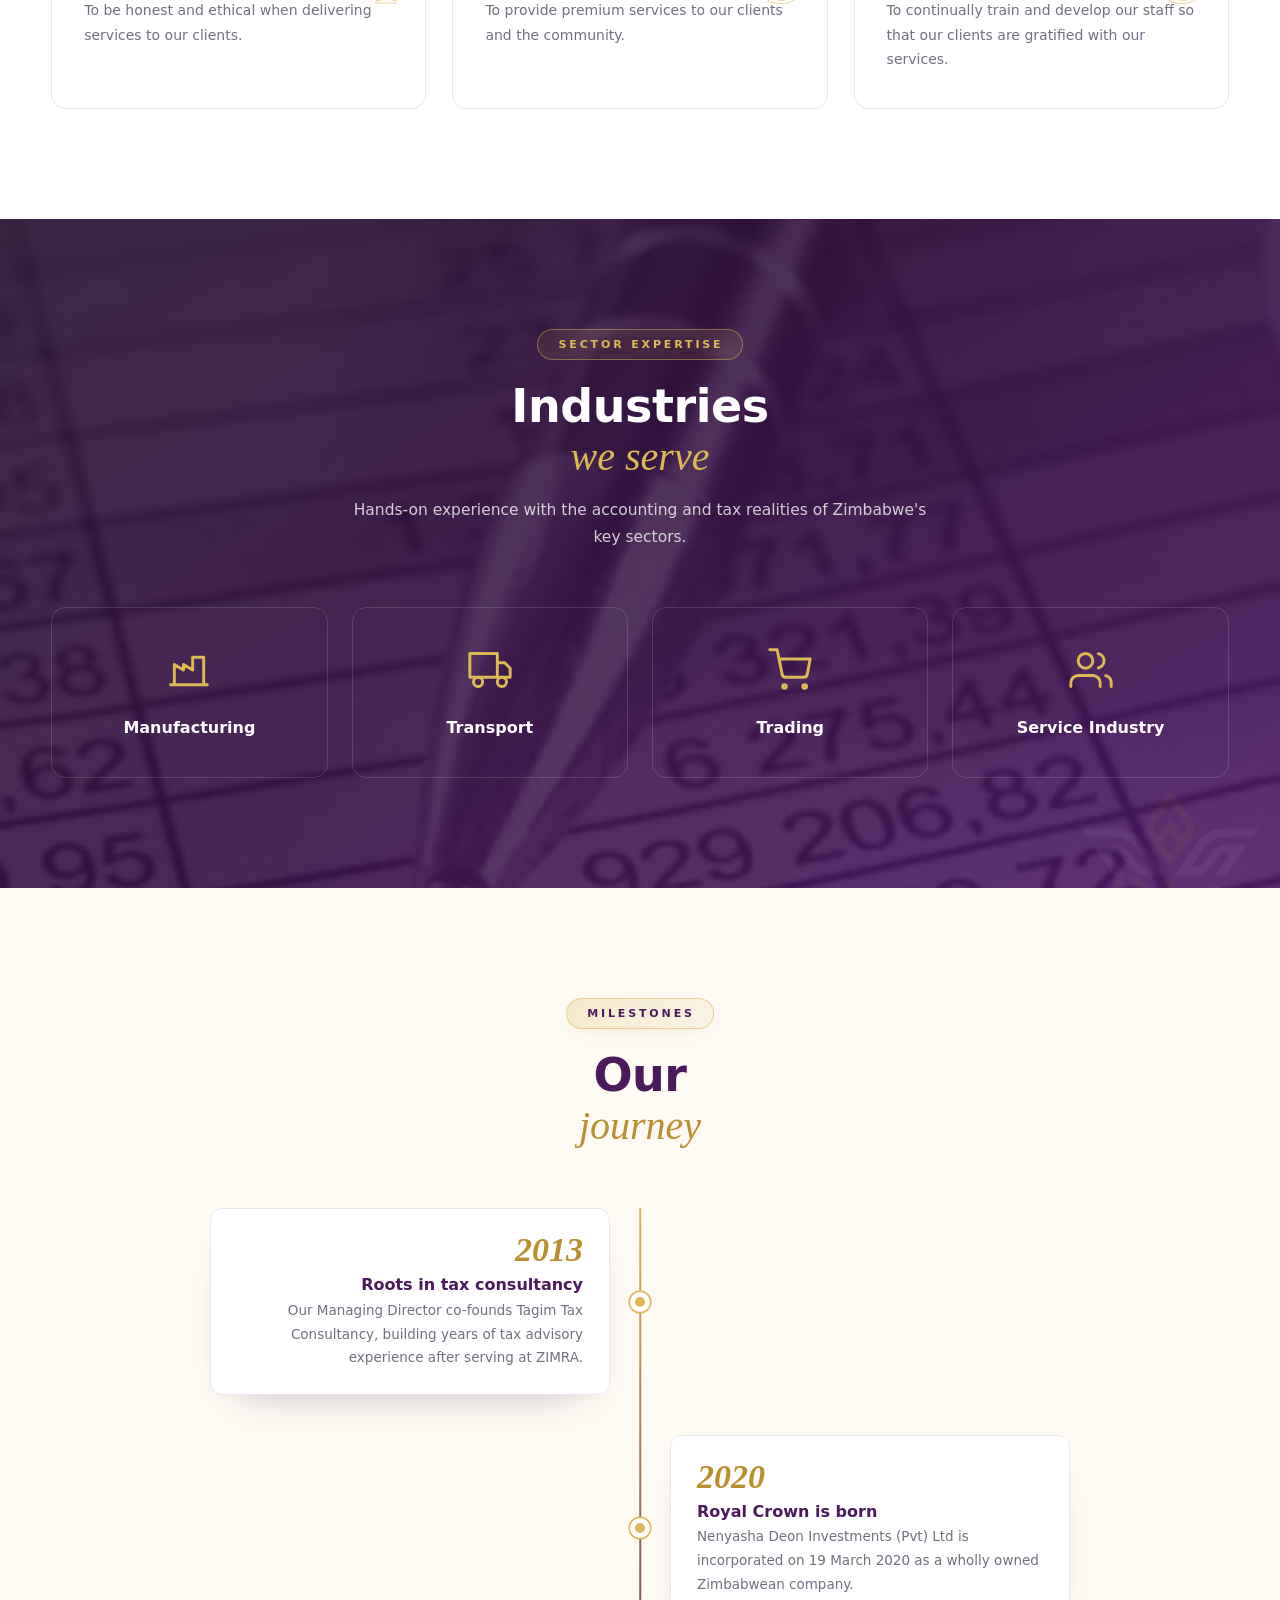
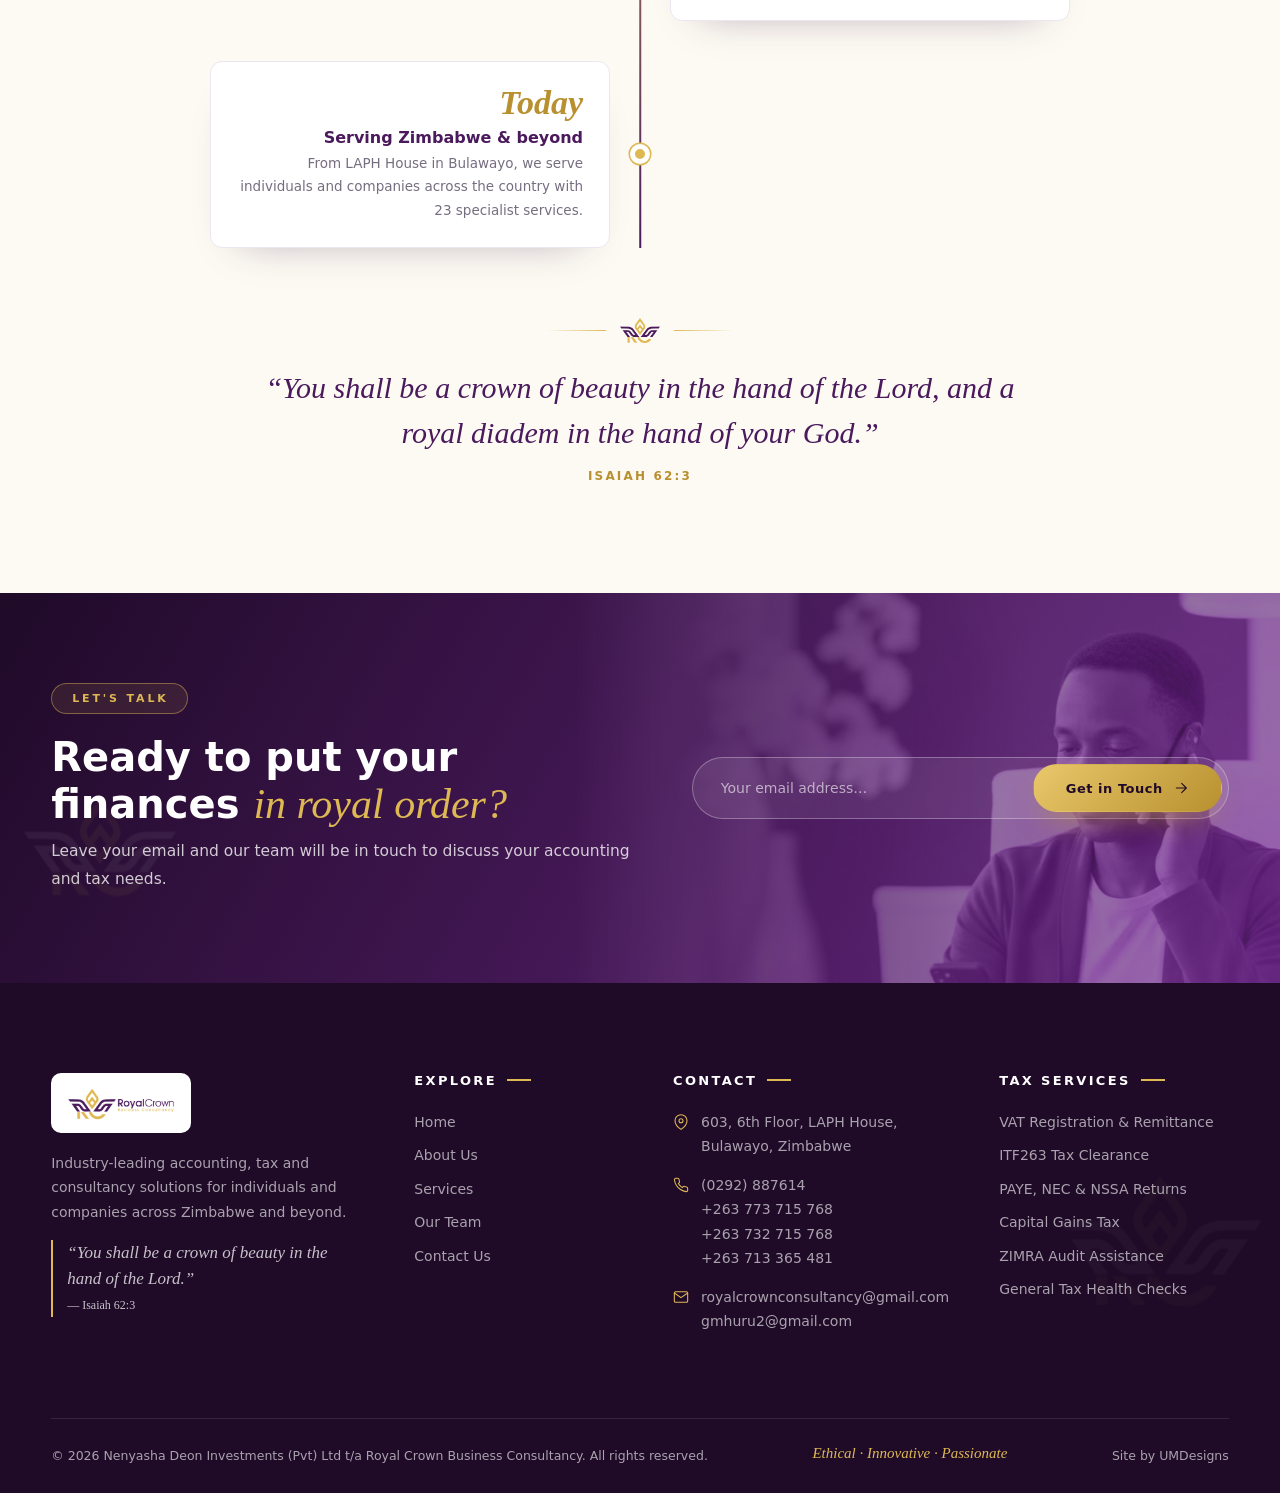
==== commit 11a063d9: "Add files via upload" ====
--- a/about.html
+++ b/about.html
@@ -129,7 +129,7 @@
     <li><a href="services.html#tax">PAYE, NEC & NSSA Returns</a></li><li><a href="services.html#tax">Capital Gains Tax</a></li>
     <li><a href="services.html#tax">ZIMRA Audit Assistance</a></li><li><a href="services.html#tax">General Tax Health Checks</a></li></ul></div>
 </div>
-<div class="wrap foot-bottom"><span>© <span data-year></span> Nenyasha Deon Investments (Pvt) Ltd t/a Royal Crown Business Consultancy. All rights reserved.</span><em>Ethical · Innovative · Passionate</em></div>
+<div class="wrap foot-bottom"><span>© <span data-year></span> Nenyasha Deon Investments (Pvt) Ltd t/a Royal Crown Business Consultancy. All rights reserved.</span><em>Ethical · Innovative · Passionate</em><span class="credit">Site by <a href="https://umdesignsagency.com/" target="_blank" rel="noopener" title="UMDesigns Creative Agency">UMDesigns</a></span></div>
 </footer>
 <a href="#" class="to-top" aria-label="Back to top"><svg viewBox="0 0 24 24" fill="none" stroke="currentColor" stroke-width="1.6" stroke-linecap="round" stroke-linejoin="round"><path d="M18 15l-6-6-6 6"/></svg></a>
 <script src="assets/js/main.js"></script>
--- a/assets/css/style.css
+++ b/assets/css/style.css
@@ -0,0 +1,474 @@
+/* =========================================================
+   Royal Crown Business Consultancy — shared stylesheet
+   ========================================================= */
+:root{
+  --purple:#4A1A5D; --purple-dk:#2e0f3b; --purple-xdk:#1f0a28; --purple-lt:#6b2c85;
+  --gold:#DEB853; --gold-dk:#b8902f; --gold-lt:#f3e2b3;
+  --ink:#241c2b; --muted:#766e80; --line:#ece6f0; --bg-soft:#faf7fb; --cream:#fdfaf3;
+  --serif:'Cormorant Garamond',Georgia,serif;
+  --sans:'Montserrat',system-ui,sans-serif;
+  --body:'Raleway',system-ui,sans-serif;
+  --shadow:0 30px 60px -25px rgba(46,15,59,.35);
+}
+*{box-sizing:border-box;margin:0;padding:0}
+html{scroll-behavior:smooth}
+body{font-family:var(--body);color:var(--ink);font-size:15.5px;line-height:1.75;background:#fff;-webkit-font-smoothing:antialiased}
+h1,h2,h3,h4,h5{font-family:var(--sans);line-height:1.15}
+a{color:inherit;text-decoration:none}
+img{max-width:100%;display:block}
+.wrap{width:min(1180px,92%);margin:0 auto}
+section{padding:110px 0;position:relative}
+::selection{background:var(--gold);color:var(--purple-dk)}
+
+/* ---------- typography helpers ---------- */
+.eyebrow{display:inline-block;font:700 11px/1 var(--sans);letter-spacing:.26em;text-transform:uppercase;color:var(--purple);
+  background:linear-gradient(135deg,rgba(222,184,83,.26),rgba(222,184,83,.08));border:1px solid rgba(222,184,83,.55);
+  padding:9px 18px 9px 20px;border-radius:40px;margin-bottom:20px;box-shadow:0 8px 20px -14px rgba(184,144,47,.8)}
+.eyebrow b{color:var(--gold-dk);font-weight:700;padding:0 4px}
+.eyebrow.on-dark,.banner .eyebrow,.dark .eyebrow,.split-txt .eyebrow,.cta .eyebrow{color:var(--gold);background:rgba(222,184,83,.1);border-color:rgba(222,184,83,.45);box-shadow:none;backdrop-filter:blur(6px)}
+.eyebrow.on-dark b,.banner .eyebrow b{color:#fff}
+.sec-title h2{font-size:clamp(32px,4vw,46px);font-weight:800;color:var(--purple);letter-spacing:-.01em}
+.sec-title h2 em{display:block;font:italic 500 clamp(28px,3.4vw,40px)/1.1 var(--serif);color:var(--gold-dk);margin-top:2px;letter-spacing:0}
+.sec-title p{max-width:600px;color:var(--muted);margin-top:18px}
+.sec-title.center{text-align:center}.sec-title.center p{margin-left:auto;margin-right:auto}
+.sec-title.light h2{color:#fff}.sec-title.light h2 em{color:var(--gold)}.sec-title.light p{color:rgba(255,255,255,.78)}
+.lead{font-size:18px;color:#4b4355;line-height:1.8}
+.ornament{display:flex;align-items:center;justify-content:center;gap:14px;margin:0 auto 22px}
+.ornament::before,.ornament::after{content:"";width:60px;height:1px;background:linear-gradient(90deg,transparent,var(--gold))}
+.ornament::after{transform:scaleX(-1)}
+.ornament img{width:40px}
+
+/* ---------- buttons ---------- */
+.btn{display:inline-flex;align-items:center;gap:10px;padding:15px 32px;border-radius:50px;font:600 13px var(--sans);letter-spacing:.04em;transition:.3s;border:1.5px solid transparent;cursor:pointer;white-space:nowrap}
+.btn svg{width:16px;height:16px;transition:.3s}
+.btn:hover svg{transform:translateX(4px)}
+.btn-primary{background:var(--purple);color:#fff;box-shadow:0 14px 30px -10px rgba(74,26,93,.6)}
+.btn-primary:hover{background:var(--purple-lt);transform:translateY(-2px)}
+.btn-gold{background:linear-gradient(135deg,#e9c86b,var(--gold-dk));color:var(--purple-xdk);box-shadow:0 14px 30px -12px rgba(184,144,47,.7)}
+.btn-gold:hover{transform:translateY(-2px);filter:brightness(1.06)}
+.btn-ghost{border-color:#d8cfe0;color:var(--ink);background:#fff}
+.btn-ghost:hover{border-color:var(--gold);color:var(--purple)}
+.btn-outline-light{border-color:rgba(255,255,255,.4);color:#fff}
+.btn-outline-light:hover{background:#fff;color:var(--purple)}
+
+/* ---------- top bar + header ---------- */
+.topbar{background:var(--purple-xdk);color:rgba(255,255,255,.7);font:500 12px var(--sans);letter-spacing:.02em}
+.topbar .wrap{display:flex;justify-content:space-between;height:40px;align-items:center;gap:20px}
+.topbar .tb-l{display:flex;gap:26px}
+.topbar a{display:inline-flex;align-items:center;gap:7px}.topbar a:hover{color:var(--gold)}
+.topbar svg{width:13px;height:13px;color:var(--gold)}
+header.site{position:sticky;top:0;z-index:60;background:rgba(74,26,93,.97);backdrop-filter:blur(10px);border-bottom:1px solid rgba(222,184,83,.25);transition:.3s}
+header.site.scrolled{box-shadow:0 10px 30px rgba(0,0,0,.18)}
+.nav{display:flex;align-items:center;justify-content:space-between;height:84px;transition:.3s}
+header.site.scrolled .nav{height:70px}
+.brand{display:flex;align-items:center;gap:12px}
+.brand img{height:46px;transition:.3s}
+header.site.scrolled .brand img{height:38px}
+.brand b{font:700 18px/1.05 var(--sans);color:#fff;letter-spacing:.08em}
+.brand b small{display:block;font:500 9.5px var(--sans);color:var(--gold);letter-spacing:.32em;text-transform:uppercase;margin-top:4px}
+nav.main ul{display:flex;list-style:none;gap:34px}
+nav.main a{color:rgba(255,255,255,.82);font:500 13.5px var(--sans);position:relative;padding:8px 0;letter-spacing:.02em}
+nav.main a::after{content:"";position:absolute;left:50%;bottom:0;width:0;height:2px;background:var(--gold);transition:.3s;transform:translateX(-50%)}
+nav.main a:hover,nav.main a.active{color:#fff}
+nav.main a:hover::after,nav.main a.active::after{width:100%}
+.nav-cta{padding:11px 22px;font-size:12px}
+.burger{display:none;background:none;border:0;color:#fff;cursor:pointer}
+
+/* ---------- page banner (inner pages) ---------- */
+.banner{padding:130px 0 120px;background:radial-gradient(ellipse at 80% 20%,rgba(222,184,83,.18),transparent 55%),linear-gradient(120deg,var(--purple-xdk),var(--purple) 55%,var(--purple-lt));color:#fff;overflow:hidden}
+.banner .bimg{position:absolute;top:0;right:0;bottom:0;width:62%;background-size:cover;background-position:center;
+  -webkit-mask-image:linear-gradient(90deg,transparent 0%,rgba(0,0,0,.6) 35%,#000 70%);mask-image:linear-gradient(90deg,transparent 0%,rgba(0,0,0,.6) 35%,#000 70%);opacity:.55;mix-blend-mode:luminosity}
+.banner::after{content:"";position:absolute;left:-90px;bottom:-120px;width:380px;height:380px;background:url(../img/mark.png) center/contain no-repeat;opacity:.05}
+.banner .gold-line{position:absolute;left:0;right:0;bottom:0;height:3px;background:linear-gradient(90deg,transparent,var(--gold),transparent)}
+.banner .wrap{position:relative;z-index:1}
+.banner h1{font-size:clamp(40px,6vw,66px);font-weight:800;letter-spacing:-.02em}
+.banner h1 em{font:italic 500 1em var(--serif);color:var(--gold)}
+.banner p{max-width:580px;color:rgba(255,255,255,.8);margin-top:16px;font-size:16.5px}
+.banner .eyebrow a:hover{color:#fff}
+
+/* ---------- home hero ---------- */
+.hero{padding:0;overflow:hidden;background:radial-gradient(ellipse at 90% 0%,rgba(222,184,83,.16),transparent 50%),linear-gradient(180deg,var(--cream),#f5eff8)}
+.hero::before{content:"";position:absolute;left:-180px;bottom:-180px;width:520px;height:520px;background:url(../img/mark_color.png) center/contain no-repeat;opacity:.05}
+.hero .wrap{display:grid;grid-template-columns:1fr 1.05fr;align-items:center;gap:60px;min-height:calc(100vh - 124px);max-height:860px;padding:60px 0}
+.hero h1{font-size:clamp(40px,5.2vw,64px);font-weight:800;line-height:1.05;color:var(--purple);letter-spacing:-.02em}
+.hero h1 em{display:block;font:italic 500 .92em/1.1 var(--serif);color:var(--gold-dk);letter-spacing:0;margin-top:4px}
+.hero p{margin:26px 0 36px;color:var(--muted);max-width:480px;font-size:16.5px}
+.hero .actions{display:flex;gap:14px;flex-wrap:wrap}
+.hero-trust{display:flex;gap:28px;margin-top:46px;padding-top:28px;border-top:1px solid var(--line);max-width:480px}
+.hero-trust div{font:500 12px/1.4 var(--sans);color:var(--muted)}
+.hero-trust b{display:block;font:800 22px var(--sans);color:var(--purple)}
+.hero-art{position:relative}
+.hero-art .frame{position:relative;border-radius:24px;overflow:hidden;box-shadow:var(--shadow);transform:perspective(1400px) rotateY(-9deg) rotateX(3deg);transition:.6s}
+.hero-art:hover .frame{transform:perspective(1400px) rotateY(-3deg)}
+.hero-art .frame::after{content:"";position:absolute;inset:0;background:linear-gradient(160deg,transparent 55%,rgba(74,26,93,.4));border-radius:24px;box-shadow:inset 0 0 0 1px rgba(255,255,255,.25)}
+.hero-art .frame img{width:100%;aspect-ratio:4/3.2;object-fit:cover}
+.hero-art .ring{position:absolute;inset:-26px -26px auto auto;width:150px;height:150px;border:1.5px dashed var(--gold);border-radius:50%;animation:spin 30s linear infinite;z-index:-1}
+@keyframes spin{to{transform:rotate(360deg)}}
+.float{position:absolute;background:#fff;border-radius:16px;padding:16px 20px;box-shadow:0 22px 44px -12px rgba(46,15,59,.25);display:flex;gap:14px;align-items:center;animation:bob 6s ease-in-out infinite}
+.float .fi{width:44px;height:44px;border-radius:12px;background:var(--purple);display:grid;place-items:center;color:var(--gold);flex:none}
+.float .fi svg{width:22px;height:22px}
+.float b{display:block;font:700 15px var(--sans);color:var(--purple)}
+.float small{font-size:12px;color:var(--muted)}
+.float.f1{left:-40px;bottom:40px}
+.float.f2{right:-20px;top:30px;animation-delay:-3s}
+@keyframes bob{50%{transform:translateY(-10px)}}
+
+/* ---------- features strip ---------- */
+.features{padding:0;margin-top:-1px}
+.feat-grid{display:grid;grid-template-columns:repeat(3,1fr);background:#fff;box-shadow:0 40px 80px -40px rgba(46,15,59,.3);border-radius:20px;transform:translateY(-60px);position:relative;z-index:2;overflow:hidden}
+.feat{padding:44px 40px;border-right:1px solid var(--line);transition:.35s;position:relative}
+.feat:last-child{border-right:0}
+.feat::before{content:"";position:absolute;left:0;top:0;height:3px;width:0;background:var(--gold);transition:.4s}
+.feat:hover::before{width:100%}
+.feat:hover{background:var(--bg-soft)}
+.feat .top{display:flex;align-items:center;justify-content:space-between;margin-bottom:18px}
+.feat .ico{width:54px;height:54px;border-radius:14px;background:linear-gradient(145deg,var(--purple),var(--purple-lt));display:grid;place-items:center;color:var(--gold)}
+.feat .ico svg{width:26px;height:26px}
+.feat .num{font:italic 500 56px/1 var(--serif);color:#e7deec}
+.feat h3{font-size:17px;font-weight:700;color:var(--purple);margin-bottom:8px}
+.feat p{color:var(--muted);font-size:14px}
+.feat .more{display:inline-flex;gap:6px;align-items:center;margin-top:14px;font:600 12px var(--sans);color:var(--gold-dk);letter-spacing:.06em;text-transform:uppercase}
+
+/* ---------- split (who we are) ---------- */
+.split{display:grid;grid-template-columns:1fr 1fr;padding:0;min-height:560px}
+.split-img{background-size:cover;background-position:center 18%;position:relative;min-height:380px}
+.split-img::after{content:"";position:absolute;inset:0;background:linear-gradient(90deg,transparent 40%,rgba(46,15,59,.5))}
+.split-img .stamp{position:absolute;right:-70px;top:50%;transform:translateY(-50%);z-index:3;width:140px;height:140px;border-radius:50%;background:var(--gold);color:var(--purple-xdk);display:grid;place-items:center;text-align:center;font:700 12px/1.3 var(--sans);letter-spacing:.1em;text-transform:uppercase;box-shadow:0 20px 40px rgba(0,0,0,.25)}
+.split-img .stamp b{display:block;font:italic 600 40px/1 var(--serif);letter-spacing:0}
+.split-txt{background:var(--purple);color:#fff;padding:100px 9% 100px 12%;position:relative;overflow:hidden}
+.split-txt::before{content:"";position:absolute;right:-90px;bottom:-90px;width:380px;height:380px;background:url(../img/mark.png) center/contain no-repeat;opacity:.06}
+.split-txt p{color:rgba(255,255,255,.82);margin-top:20px;max-width:540px}
+.chev-list{display:grid;grid-template-columns:1fr 1fr;gap:14px 26px;margin-top:30px;list-style:none;max-width:540px}
+.chev-list li{font:500 13.5px var(--sans);display:flex;gap:10px;align-items:center}
+.chev-list li::before{content:"";width:7px;height:7px;border:2px solid var(--gold);border-left:0;border-bottom:0;transform:rotate(45deg);flex:none}
+.split-txt .btn{margin-top:36px}
+
+/* ---------- service cards slider ---------- */
+.offer-head{display:flex;justify-content:space-between;align-items:flex-end;gap:30px;flex-wrap:wrap;margin-bottom:54px}
+.slider-ctrl{display:flex;gap:10px}
+.slider-ctrl button{width:50px;height:50px;border-radius:50%;border:1.5px solid var(--line);background:#fff;color:var(--purple);cursor:pointer;display:grid;place-items:center;transition:.25s}
+.slider-ctrl button svg{width:18px;height:18px}
+.slider-ctrl button:hover{background:var(--purple);color:var(--gold);border-color:var(--purple)}
+.track-wrap{overflow:hidden;padding:20px 6px 40px;margin:-20px -6px 0}
+.track{display:flex;gap:28px;transition:transform .6s cubic-bezier(.6,0,.2,1)}
+.card{flex:0 0 calc((100% - 56px)/3);border:1px solid var(--line);background:#fff;padding:48px 34px 40px;text-align:center;transition:.4s;border-radius:6px;position:relative;overflow:hidden}
+.card::after{content:"";position:absolute;right:-50px;bottom:-50px;width:160px;height:160px;background:url(../img/mark.png) center/contain no-repeat;opacity:0;transition:.4s}
+.card .ci{width:84px;height:84px;margin:0 auto 26px;border-radius:50%;border:1px solid #e3dbe9;display:grid;place-items:center;color:var(--purple);transition:.4s;position:relative}
+.card .ci::before{content:"";position:absolute;inset:-7px;border-radius:50%;border:1px dashed transparent;transition:.4s}
+.card .ci svg{width:34px;height:34px}
+.card h3{font-size:17.5px;font-weight:700;margin-bottom:12px;transition:.4s}
+.card p{font-size:14px;color:var(--muted);transition:.4s}
+.card ul{list-style:none;margin-top:18px;font-size:13.5px;color:var(--muted);text-align:left;display:inline-block;transition:.4s}
+.card ul li{padding:3px 0 3px 22px;position:relative}
+.card ul li::before{content:"";position:absolute;left:0;top:11px;width:10px;height:5px;border:2px solid var(--gold-dk);border-top:0;border-right:0;transform:rotate(-45deg)}
+.card .more{display:inline-flex;margin-top:22px;font:600 12px var(--sans);letter-spacing:.1em;text-transform:uppercase;color:var(--purple);transition:.4s}
+.card:hover,.card.feature{background:linear-gradient(160deg,var(--purple),var(--purple-dk));border-color:var(--purple);box-shadow:0 30px 60px -22px rgba(46,15,59,.7);transform:translateY(-8px)}
+.card:hover::after,.card.feature::after{opacity:.07}
+.card:hover .ci,.card.feature .ci{border-color:rgba(222,184,83,.5);color:var(--gold)}
+.card:hover .ci::before,.card.feature .ci::before{border-color:rgba(222,184,83,.4)}
+.card:hover h3,.card.feature h3,.card:hover .more,.card.feature .more{color:#fff}
+.card:hover p,.card:hover ul,.card.feature p,.card.feature ul{color:rgba(255,255,255,.8)}
+.card:hover ul li::before,.card.feature ul li::before{border-color:var(--gold)}
+.track:hover .card.feature:not(:hover){background:#fff;border-color:var(--line);box-shadow:none;transform:none}
+.track:hover .card.feature:not(:hover)::after{opacity:0}
+.track:hover .card.feature:not(:hover) .ci{border-color:#e3dbe9;color:var(--purple)}
+.track:hover .card.feature:not(:hover) .ci::before{border-color:transparent}
+.track:hover .card.feature:not(:hover) h3{color:var(--ink)}
+.track:hover .card.feature:not(:hover) .more{color:var(--purple)}
+.track:hover .card.feature:not(:hover) p,.track:hover .card.feature:not(:hover) ul{color:var(--muted)}
+.track:hover .card.feature:not(:hover) ul li::before{border-color:var(--gold-dk)}
+.sdots{display:flex;justify-content:center;gap:10px}
+.sdots button{width:10px;height:10px;border-radius:10px;border:0;background:#dccfe4;cursor:pointer;padding:0;transition:.3s}
+.sdots button.on{background:var(--purple);width:30px}
+
+/* ---------- why choose us ---------- */
+.why{background:var(--bg-soft);overflow:hidden}
+.why .wrap{display:grid;grid-template-columns:1fr 1fr;gap:110px;align-items:center}
+.values{margin-top:36px;display:grid;grid-template-columns:1fr 1fr;gap:22px 30px}
+.val{display:flex;gap:14px}
+.val i{flex:0 0 42px;height:42px;border-radius:12px;background:#fff;border:1px solid var(--line);display:grid;place-items:center;color:var(--gold-dk);font:italic 600 22px var(--serif);box-shadow:0 8px 20px -10px rgba(46,15,59,.2)}
+.val b{display:block;font:700 14.5px var(--sans);color:var(--purple)}
+.val small{display:block;font-size:13px;color:var(--muted);line-height:1.55}
+.collage{display:grid;grid-template-columns:1fr 1fr;grid-template-rows:220px 220px;gap:14px;position:relative}
+.collage > div{background-size:cover;background-position:center;border-radius:10px}
+.collage .a{grid-row:span 2}
+.collage .c{background:linear-gradient(150deg,var(--purple),var(--purple-dk));color:#fff;padding:30px;display:flex;flex-direction:column;justify-content:center}
+.collage .over{position:absolute;left:-60px;top:50%;transform:translateY(-50%);width:260px;background:rgba(255,255,255,.96);backdrop-filter:blur(8px);padding:32px 28px;border-radius:10px;box-shadow:var(--shadow);border-top:3px solid var(--gold)}
+.collage b.k{font:700 11px var(--sans);letter-spacing:.24em;color:var(--gold);text-transform:uppercase}
+.collage .over b.k{color:var(--gold-dk)}
+.collage p{font:italic 500 18px/1.45 var(--serif);margin-top:10px}
+.collage .c p{color:rgba(255,255,255,.92)}
+.collage .over p{color:var(--purple)}
+
+/* ---------- team ---------- */
+.team-grid{display:grid;grid-template-columns:repeat(3,1fr);gap:40px;margin-top:60px}
+.member{text-align:center}
+.avatar{width:200px;height:200px;border-radius:50%;margin:0 auto 26px;display:grid;place-items:center;background:linear-gradient(145deg,#f6f1f9,#e6dbee);position:relative;transition:.45s}
+.avatar::before{content:"";position:absolute;inset:-10px;border-radius:50%;border:1px dashed #d8cbe2;transition:.45s}
+.avatar span{font:italic 500 66px var(--serif);color:var(--purple);transition:.45s}
+.avatar::after{content:"";position:absolute;left:50%;bottom:-14px;transform:translateX(-50%);width:44px;height:44px;border-radius:50%;background:#fff url(../img/mark_color.png) center/26px no-repeat;box-shadow:0 8px 20px rgba(46,15,59,.15)}
+.member:hover .avatar,.member.feature .avatar{background:linear-gradient(145deg,var(--purple),var(--purple-dk));box-shadow:0 30px 50px -18px rgba(46,15,59,.6)}
+.member:hover .avatar::before,.member.feature .avatar::before{border-color:var(--gold);animation:spin 25s linear infinite}
+.member:hover .avatar span,.member.feature .avatar span{color:var(--gold)}
+.member h4{font-size:15px;font-weight:700;letter-spacing:.08em;text-transform:uppercase}
+.member .role{font:600 11px var(--sans);letter-spacing:.18em;text-transform:uppercase;color:var(--gold-dk);margin:4px 0 12px}
+.member .quals{font-size:12.5px;color:var(--purple);font-weight:500;margin-bottom:10px}
+.member p{font-size:13.5px;color:var(--muted);max-width:320px;margin:0 auto}
+
+/* ---------- stats ---------- */
+.stats{background:linear-gradient(rgba(74,26,93,.94),rgba(31,10,40,.96)),url(../img/growth.jpg) center/cover fixed;padding:100px 0}
+.stat-grid{display:grid;grid-template-columns:repeat(4,1fr);gap:28px}
+.stat{border:1px solid rgba(255,255,255,.18);text-align:center;padding:42px 16px;color:#fff;transition:.35s;border-radius:8px;position:relative;overflow:hidden}
+.stat::before{content:"";position:absolute;inset:0;background:linear-gradient(180deg,rgba(222,184,83,.14),transparent);opacity:0;transition:.35s}
+.stat:hover{border-color:var(--gold);transform:translateY(-4px)}.stat:hover::before{opacity:1}
+.stat b{display:block;font:300 52px/1 var(--sans);position:relative}
+.stat span{display:block;font:600 14px var(--sans);letter-spacing:.12em;text-transform:uppercase;margin:12px 0 16px;color:rgba(255,255,255,.85);position:relative}
+.stat svg{width:30px;height:30px;color:var(--gold);position:relative}
+
+/* ---------- quote ---------- */
+.quote{text-align:center;background:var(--cream)}
+.q-slides{position:relative;max-width:780px;margin:0 auto;min-height:190px}
+.q-slide{position:absolute;inset:0;opacity:0;transition:opacity .7s,transform .7s;transform:translateY(10px);pointer-events:none}
+.q-slide.on{opacity:1;position:relative;transform:none;pointer-events:auto}
+.q-slide p{font:italic 500 clamp(22px,2.6vw,30px)/1.5 var(--serif);color:var(--purple)}
+.q-slide b{display:block;margin-top:22px;font:700 13px var(--sans);letter-spacing:.16em;text-transform:uppercase;color:var(--gold-dk)}
+.q-slide small{color:var(--muted);font-size:12.5px}
+.q-ctrl{display:flex;justify-content:center;gap:10px;margin-top:28px}
+.q-ctrl button{width:10px;height:10px;border-radius:10px;border:0;background:#e2d6c0;cursor:pointer;padding:0;transition:.3s}
+.q-ctrl button.on{background:var(--gold-dk);width:30px}
+
+/* ---------- CTA ---------- */
+.cta{background:linear-gradient(120deg,var(--purple-xdk),var(--purple) 60%,var(--purple-lt));overflow:hidden;padding:90px 0;color:#fff}
+.cta::before{content:"";position:absolute;top:0;right:0;bottom:0;width:55%;background:url(../img/phone-call.jpg) center 30%/cover;-webkit-mask-image:linear-gradient(90deg,transparent,#000 60%);mask-image:linear-gradient(90deg,transparent,#000 60%);opacity:.35;mix-blend-mode:luminosity}
+.cta::after{content:"";position:absolute;left:-80px;top:50%;transform:translateY(-50%);width:360px;height:360px;background:url(../img/mark.png) center/contain no-repeat;opacity:.06}
+.cta .wrap{position:relative;z-index:1;display:grid;grid-template-columns:1.1fr 1fr;gap:50px;align-items:center}
+.cta h2{font-size:clamp(28px,3.4vw,40px);font-weight:800}
+.cta h2 em{font:italic 500 1.05em var(--serif);color:var(--gold)}
+.cta p{color:rgba(255,255,255,.78);margin-top:10px}
+.cta form{display:flex;background:rgba(255,255,255,.08);border:1px solid rgba(255,255,255,.3);border-radius:50px;padding:6px}
+.cta input{flex:1;min-width:0;background:none;border:0;outline:0;color:#fff;padding:0 22px;font:14px var(--body)}
+.cta input::placeholder{color:rgba(255,255,255,.6)}
+
+/* ---------- footer ---------- */
+footer.site{background:var(--purple-xdk);color:rgba(255,255,255,.62);padding:90px 0 0;font-size:14px;position:relative;overflow:hidden}
+footer.site::before{content:"";position:absolute;right:-120px;top:-60px;width:480px;height:480px;background:url(../img/mark.png) center/contain no-repeat;opacity:.035}
+.foot-grid{display:grid;grid-template-columns:1.5fr 1fr 1.3fr 1.1fr;gap:50px;position:relative}
+footer.site h5{font:700 13px var(--sans);letter-spacing:.18em;text-transform:uppercase;color:#fff;margin-bottom:22px;display:flex;align-items:center;gap:10px}
+footer.site h5::after{content:"";width:24px;height:1.5px;background:var(--gold)}
+footer.site .flogo{height:60px;margin-bottom:18px;filter:brightness(0) invert(1) opacity(.95)}
+footer.site .flogo-c{height:60px;margin-bottom:18px}
+footer.site ul{list-style:none}footer.site li{margin-bottom:9px}
+footer.site a{transition:.2s}footer.site a:hover{color:var(--gold)}
+.fc{display:flex;gap:12px;margin-bottom:14px}
+.fc svg{width:16px;height:16px;color:var(--gold);flex:none;margin-top:4px}
+.foot-verse{font:italic 500 17px/1.5 var(--serif);color:rgba(255,255,255,.75);margin-top:16px;border-left:2px solid var(--gold);padding-left:14px}
+.foot-bottom{border-top:1px solid rgba(255,255,255,.1);margin-top:70px;padding:26px 0;display:flex;justify-content:space-between;flex-wrap:wrap;gap:10px;font-size:12.5px;position:relative}
+.foot-bottom em{color:var(--gold);font:italic 500 15px var(--serif)}
+
+/* ---------- inner-page blocks ---------- */
+.two{display:grid;grid-template-columns:1fr 1fr;gap:80px;align-items:center}
+.img-stack{position:relative;padding:0 40px 40px 0}
+.img-stack img{border-radius:14px;box-shadow:var(--shadow);width:100%;height:440px;object-fit:cover}
+.img-stack::before{content:"";position:absolute;right:0;bottom:0;width:70%;height:70%;border:2px solid var(--gold);border-radius:14px;z-index:-1}
+.img-stack .tag{position:absolute;left:-30px;bottom:70px;background:var(--purple);color:#fff;padding:22px 26px;border-radius:12px;box-shadow:var(--shadow)}
+.img-stack .tag b{display:block;font:italic 600 34px/1 var(--serif);color:var(--gold)}
+.img-stack .tag small{font:500 12px var(--sans);letter-spacing:.08em}
+.facts{display:grid;grid-template-columns:1fr 1fr;gap:16px;margin-top:30px}
+.fact{border:1px solid var(--line);border-radius:12px;padding:18px 20px;background:#fff}
+.fact small{font:600 11px var(--sans);letter-spacing:.16em;text-transform:uppercase;color:var(--gold-dk)}
+.fact b{display:block;font:700 15px var(--sans);color:var(--purple);margin-top:4px}
+
+.vm-grid{display:grid;grid-template-columns:1fr 1fr;gap:30px;margin-top:56px}
+.vm{padding:54px 46px;border-radius:16px;position:relative;overflow:hidden}
+.vm.v{background:linear-gradient(150deg,var(--purple),var(--purple-dk));color:#fff}
+.vm.m{background:#fff;border:1px solid var(--line)}
+.vm .vi{width:62px;height:62px;border-radius:16px;display:grid;place-items:center;margin-bottom:24px}
+.vm.v .vi{background:rgba(222,184,83,.15);color:var(--gold)}
+.vm.m .vi{background:var(--bg-soft);color:var(--purple)}
+.vm .vi svg{width:30px;height:30px}
+.vm h3{font-size:26px;font-weight:800;margin-bottom:14px}
+.vm.m h3{color:var(--purple)}
+.vm p{font:italic 500 21px/1.5 var(--serif)}
+.vm.v p{color:rgba(255,255,255,.9)}.vm.m p{color:#4b4355}
+.vm::after{content:"";position:absolute;right:-40px;bottom:-40px;width:200px;height:200px;background:url(../img/mark.png) center/contain no-repeat;opacity:.06}
+.vm.m::after{background-image:url(../img/mark_color.png);opacity:.05}
+
+.value-grid{display:grid;grid-template-columns:repeat(3,1fr);gap:26px;margin-top:60px}
+.vcard{background:#fff;border:1px solid var(--line);border-radius:14px;padding:36px 32px;transition:.35s;position:relative;overflow:hidden}
+.vcard .vl{font:italic 600 64px/1 var(--serif);color:transparent;-webkit-text-stroke:1px var(--gold);position:absolute;right:24px;top:18px;opacity:.6;transition:.35s}
+.vcard h4{font-size:18px;color:var(--purple);font-weight:700;margin-bottom:10px}
+.vcard p{font-size:14px;color:var(--muted)}
+.vcard:hover{border-color:transparent;box-shadow:0 30px 60px -28px rgba(46,15,59,.45);transform:translateY(-6px)}
+.vcard:hover .vl{color:var(--gold);opacity:.25}
+.vcard::before{content:"";position:absolute;left:0;bottom:0;height:3px;width:0;background:linear-gradient(90deg,var(--gold),var(--purple));transition:.45s}
+.vcard:hover::before{width:100%}
+
+.industries{display:grid;grid-template-columns:repeat(4,1fr);gap:24px;margin-top:56px}
+.ind{text-align:center;padding:40px 20px;border-radius:14px;border:1px solid rgba(255,255,255,.14);transition:.35s;color:#fff}
+.ind:hover{background:rgba(255,255,255,.06);border-color:var(--gold)}
+.ind svg{width:44px;height:44px;color:var(--gold);margin:0 auto 18px}
+.ind h4{font-size:16px;font-weight:600}
+.dark{background:linear-gradient(150deg,var(--purple-xdk),var(--purple));color:#fff;overflow:hidden}
+.dark .bimg{position:absolute;inset:0;background-size:cover;background-position:center;opacity:.14;mix-blend-mode:luminosity}
+.dark::after{content:"";position:absolute;right:-100px;bottom:-100px;width:420px;height:420px;background:url(../img/mark.png) center/contain no-repeat;opacity:.05}
+
+.timeline{position:relative;max-width:860px;margin:60px auto 0}
+.timeline::before{content:"";position:absolute;left:50%;top:0;bottom:0;width:1.5px;background:linear-gradient(var(--gold),var(--purple));transform:translateX(-50%)}
+.tl{display:grid;grid-template-columns:1fr 60px 1fr;align-items:center;margin-bottom:40px}
+.tl .dot{width:20px;height:20px;border-radius:50%;background:var(--gold);border:5px solid #fff;box-shadow:0 0 0 1.5px var(--gold);margin:0 auto;position:relative;z-index:1}
+.tl .box{background:#fff;border:1px solid var(--line);border-radius:12px;padding:24px 26px;box-shadow:0 20px 40px -30px rgba(46,15,59,.4)}
+.tl .yr{font:italic 600 34px/1 var(--serif);color:var(--gold-dk)}
+.tl h4{color:var(--purple);font-size:16px;margin:6px 0 4px}
+.tl p{font-size:13.5px;color:var(--muted)}
+.tl:nth-child(odd) .box{grid-column:1;text-align:right}.tl:nth-child(odd) .dot{grid-column:2;grid-row:1}
+.tl:nth-child(even) .box{grid-column:3}.tl:nth-child(even) .dot{grid-column:2;grid-row:1}
+
+/* services page */
+.svc-nav{display:flex;flex-wrap:wrap;gap:10px;justify-content:center;margin-top:-28px;position:relative;z-index:2}
+.svc-nav a{background:#fff;border:1px solid var(--line);padding:12px 22px;border-radius:40px;font:600 12.5px var(--sans);color:var(--purple);box-shadow:0 14px 30px -18px rgba(46,15,59,.4);transition:.25s}
+.svc-nav a:hover{background:var(--purple);color:var(--gold);border-color:var(--purple)}
+.svc{padding:90px 0;border-bottom:1px solid var(--line);scroll-margin-top:90px}
+.svc .two{gap:90px}
+.svc:nth-of-type(even) .two > :first-child{order:2}
+.svc-visual{border-radius:20px;min-height:400px;background:linear-gradient(150deg,var(--purple),var(--purple-dk));position:relative;overflow:hidden;display:grid;place-items:center;box-shadow:var(--shadow)}
+.svc-visual.img{background-size:cover;background-position:center}
+.svc-visual.img{place-items:end start;min-height:460px}
+.svc-visual.img::before{content:"";position:absolute;inset:0;background:linear-gradient(180deg,rgba(74,26,93,.05) 30%,rgba(31,10,40,.92));transition:.6s}
+.svc-visual.img{transition:background-size .8s}
+.svc-visual.img .big{display:flex;align-items:center;gap:18px;text-align:left;padding:34px}
+.svc-visual.img .big .bi{width:68px;height:68px;margin:0;background:rgba(255,255,255,.1);backdrop-filter:blur(8px);flex:none}
+.svc-visual.img .big .bi::before{inset:-8px}
+.svc-visual.img .big .bi svg{width:30px;height:30px}
+.svc-visual.img .big b{font-size:30px;line-height:1.1}
+.svc-visual.img .big small{display:block;font:600 11px var(--sans);letter-spacing:.22em;text-transform:uppercase;color:var(--gold);margin-bottom:4px}
+.svc-visual.img .num{color:rgba(255,255,255,.55);text-shadow:0 4px 20px rgba(0,0,0,.3)}
+.svc-visual::after{content:"";position:absolute;right:-50px;bottom:-50px;width:240px;height:240px;background:url(../img/mark.png) center/contain no-repeat;opacity:.08}
+.svc-visual .big{position:relative;z-index:1;text-align:center;color:#fff;padding:30px}
+.svc-visual .big .bi{width:110px;height:110px;border-radius:50%;border:1px solid rgba(222,184,83,.45);display:grid;place-items:center;margin:0 auto 20px;color:var(--gold);position:relative}
+.svc-visual .big .bi::before{content:"";position:absolute;inset:-12px;border:1px dashed rgba(222,184,83,.35);border-radius:50%;animation:spin 40s linear infinite}
+.svc-visual .big .bi svg{width:48px;height:48px}
+.svc-visual .big b{font:italic 500 28px var(--serif);display:block}
+.svc-visual .num{position:absolute;left:30px;top:22px;font:italic 600 90px/1 var(--serif);color:rgba(222,184,83,.22);z-index:1}
+.svc h2{font-size:clamp(28px,3vw,38px);color:var(--purple);font-weight:800;margin-bottom:16px}
+.svc p{color:var(--muted)}
+.ticks{list-style:none;margin-top:26px;display:grid;gap:12px}
+.ticks li{display:flex;gap:14px;align-items:flex-start;font:500 14.5px/1.5 var(--sans);color:var(--ink)}
+.ticks li i{flex:none;width:26px;height:26px;border-radius:50%;background:var(--bg-soft);border:1px solid var(--line);display:grid;place-items:center;color:var(--gold-dk);font-style:normal;font-size:12px;font-weight:700}
+.ticks.cols{grid-template-columns:1fr 1fr}
+
+.all-svc{display:grid;grid-template-columns:repeat(3,1fr);gap:14px;margin-top:56px}
+.all-svc div{display:flex;align-items:center;gap:14px;background:#fff;border:1px solid var(--line);border-radius:10px;padding:16px 18px;font:500 14px var(--sans);transition:.25s}
+.all-svc div:hover{border-color:var(--gold);transform:translateX(4px);box-shadow:0 14px 30px -20px rgba(46,15,59,.5)}
+.all-svc span{flex:none;font:italic 600 20px var(--serif);color:var(--gold-dk);width:30px}
+
+/* team page */
+.bio{display:grid;grid-template-columns:340px 1fr;gap:70px;align-items:center;padding:70px 0;border-bottom:1px solid var(--line)}
+.bio:last-of-type{border-bottom:0}
+.bio:nth-child(even){grid-template-columns:1fr 340px}
+.bio:nth-child(even) .bio-card{order:2}
+.bio-card{background:linear-gradient(160deg,var(--purple),var(--purple-dk));border-radius:22px;padding:50px 30px 40px;text-align:center;color:#fff;position:relative;overflow:hidden;box-shadow:var(--shadow)}
+.bio-card::after{content:"";position:absolute;right:-60px;bottom:-60px;width:220px;height:220px;background:url(../img/mark.png) center/contain no-repeat;opacity:.08}
+.bio-card .ini{width:150px;height:150px;border-radius:50%;margin:0 auto 22px;display:grid;place-items:center;background:rgba(255,255,255,.06);border:1px solid rgba(222,184,83,.5);font:italic 500 56px var(--serif);color:var(--gold);position:relative}
+.bio-card .ini::before{content:"";position:absolute;inset:-10px;border:1px dashed rgba(222,184,83,.35);border-radius:50%}
+.bio-card h3{font-size:19px;letter-spacing:.06em;text-transform:uppercase}
+.bio-card .role{font:600 11px var(--sans);letter-spacing:.2em;text-transform:uppercase;color:var(--gold);margin-top:6px}
+.bio h2{font-size:clamp(28px,3vw,38px);color:var(--purple);font-weight:800}
+.bio h2 em{font:italic 500 .85em var(--serif);color:var(--gold-dk);display:block}
+.bio p{color:var(--muted);margin-top:16px}
+.quals-list{display:flex;flex-wrap:wrap;gap:10px;margin-top:22px}
+.quals-list span{background:var(--bg-soft);border:1px solid var(--line);padding:8px 14px;border-radius:30px;font:600 12px var(--sans);color:var(--purple)}
+.quals-list span::before{content:"✦ ";color:var(--gold-dk)}
+
+/* contact page */
+.contact-cards{display:grid;grid-template-columns:repeat(3,1fr);gap:26px;margin-top:-70px;position:relative;z-index:2}
+.cc{background:#fff;border-radius:18px;padding:40px 34px;box-shadow:0 30px 60px -30px rgba(46,15,59,.4);text-align:center;transition:.35s;border-top:3px solid transparent}
+.cc:hover{border-top-color:var(--gold);transform:translateY(-6px)}
+.cc .cico{width:70px;height:70px;border-radius:50%;background:linear-gradient(145deg,var(--purple),var(--purple-lt));display:grid;place-items:center;color:var(--gold);margin:0 auto 22px}
+.cc .cico svg{width:28px;height:28px}
+.cc h4{color:var(--purple);font-size:17px;margin-bottom:10px}
+.cc p,.cc a{color:var(--muted);font-size:14.5px;display:block;line-height:1.8}
+.cc a:hover{color:var(--purple)}
+.form-wrap{display:grid;grid-template-columns:1fr 1.2fr;gap:70px;align-items:start}
+.cform{background:#fff;border:1px solid var(--line);border-radius:20px;padding:46px;box-shadow:0 30px 60px -40px rgba(46,15,59,.4)}
+.cform .row{display:grid;grid-template-columns:1fr 1fr;gap:18px}
+.cform label{display:block;font:600 11.5px var(--sans);letter-spacing:.12em;text-transform:uppercase;color:var(--purple);margin-bottom:8px}
+.cform .f{margin-bottom:20px}
+.cform input,.cform select,.cform textarea{width:100%;border:1.5px solid var(--line);border-radius:10px;padding:14px 16px;font:15px var(--body);color:var(--ink);background:var(--bg-soft);outline:0;transition:.25s}
+.cform input:focus,.cform select:focus,.cform textarea:focus{border-color:var(--gold);background:#fff;box-shadow:0 0 0 4px rgba(222,184,83,.15)}
+.cform textarea{min-height:140px;resize:vertical}
+.map{border-radius:20px;overflow:hidden;height:420px;background:linear-gradient(150deg,var(--purple),var(--purple-dk));box-shadow:var(--shadow);margin-top:30px}
+.map iframe{width:100%;height:100%;border:0;filter:saturate(.7) contrast(1.05)}
+
+/* reveal */
+.rv{opacity:0;transform:translateY(30px);transition:opacity .9s ease,transform .9s ease}
+.rv.in{opacity:1;transform:none}
+.rv.d1{transition-delay:.1s}.rv.d2{transition-delay:.2s}.rv.d3{transition-delay:.3s}
+
+.to-top{position:fixed;right:24px;bottom:24px;width:48px;height:48px;border-radius:50%;background:var(--gold);color:var(--purple-xdk);display:grid;place-items:center;box-shadow:0 14px 30px -10px rgba(0,0,0,.4);opacity:0;pointer-events:none;transition:.3s;z-index:70}
+.to-top.show{opacity:1;pointer-events:auto}
+.to-top svg{width:20px;height:20px}
+
+/* ---------- responsive ---------- */
+@media (max-width:1024px){
+  nav.main ul{display:none;position:absolute;top:100%;left:0;right:0;background:var(--purple-dk);flex-direction:column;gap:0;padding:10px 4% 20px;border-bottom:2px solid var(--gold)}
+  nav.main ul.open{display:flex}nav.main li a{display:block;padding:14px 0;border-bottom:1px solid rgba(255,255,255,.08)}
+  nav.main a::after{display:none}
+  .burger{display:block}.nav-cta{display:none}
+  .topbar .tb-r{display:none}
+  .hero .wrap{grid-template-columns:1fr;min-height:0;max-height:none;padding:70px 0 120px}
+  .float.f1{left:0}.float.f2{right:0}
+  .feat-grid{grid-template-columns:1fr}.feat{border-right:0;border-bottom:1px solid var(--line)}
+  .split,.two,.form-wrap,.cta .wrap{grid-template-columns:1fr;gap:50px}
+  .split-img .stamp{right:20px;top:auto;bottom:-50px;transform:none}
+  .split-txt{padding:90px 7%}
+  .card{flex:0 0 calc((100% - 28px)/2)}
+  .why .wrap{grid-template-columns:1fr;gap:60px}
+  .collage .over{left:20px;width:240px}
+  .team-grid{grid-template-columns:1fr;gap:60px}
+  .stat-grid,.industries{grid-template-columns:1fr 1fr}
+  .foot-grid{grid-template-columns:1fr 1fr}
+  .value-grid,.all-svc,.contact-cards{grid-template-columns:1fr 1fr}
+  .svc:nth-of-type(even) .two > :first-child{order:0}
+  .bio,.bio:nth-child(even){grid-template-columns:1fr;gap:40px}
+  .bio:nth-child(even) .bio-card{order:0}
+  .bio-card{max-width:380px}
+  .contact-cards{margin-top:-50px}
+}
+@media (max-width:640px){
+  section{padding:80px 0}
+  .topbar{display:none}
+  .card{flex:0 0 100%}
+  .values,.chev-list,.vm-grid,.value-grid,.all-svc,.contact-cards,.facts,.ticks.cols,.cform .row{grid-template-columns:1fr}
+  .stat-grid,.industries{grid-template-columns:1fr 1fr;gap:14px}
+  .stat b{font-size:40px}
+  .foot-grid{grid-template-columns:1fr}
+  .collage{grid-template-rows:180px 180px}
+  .collage .over{position:relative;left:0;top:0;transform:none;width:auto;grid-column:span 2;order:-1}
+  .cta form{flex-direction:column;border-radius:18px;gap:8px;padding:10px}.cta input{padding:12px}
+  .float{padding:12px 14px}.float.f2{display:none}
+  .img-stack{padding:0 20px 20px 0}.img-stack .tag{left:10px}
+  .timeline::before{left:10px}
+  .tl,.tl:nth-child(odd),.tl:nth-child(even){grid-template-columns:20px 1fr;gap:16px}
+  .tl .dot,.tl:nth-child(odd) .dot,.tl:nth-child(even) .dot{grid-column:1}
+  .tl .box,.tl:nth-child(odd) .box,.tl:nth-child(even) .box{grid-column:2;text-align:left}
+  .cform{padding:30px 22px}
+  .vm{padding:40px 30px}
+}
+
+/* photo tiles + team image */
+.photo{position:relative;border-radius:20px;overflow:hidden;box-shadow:var(--shadow)}
+.photo img{width:100%;height:100%;object-fit:cover;transition:transform 1.2s ease}
+.photo:hover img{transform:scale(1.05)}
+.photo::after{content:"";position:absolute;inset:0;background:linear-gradient(180deg,transparent 55%,rgba(31,10,40,.55));pointer-events:none}
+.photo .cap{position:absolute;left:24px;bottom:22px;z-index:1;color:#fff;font:italic 500 22px/1.2 var(--serif)}
+.photo .cap small{display:block;font:600 10.5px var(--sans);letter-spacing:.22em;text-transform:uppercase;color:var(--gold);font-style:normal;margin-bottom:4px}
+.mini-tiles{display:grid;grid-template-columns:1fr 1fr;gap:12px;margin-top:30px}
+.mini-tiles div{display:flex;gap:12px;align-items:center;padding:14px 16px;border:1px solid rgba(255,255,255,.14);border-radius:12px;font:600 13.5px var(--sans);transition:.3s}
+.mini-tiles div:hover{border-color:var(--gold);background:rgba(255,255,255,.05)}
+.mini-tiles svg{width:22px;height:22px;color:var(--gold);flex:none}
+.gallery{display:grid;grid-template-columns:1.3fr 1fr 1fr;grid-template-rows:260px 260px;gap:16px;margin-top:56px}
+.gallery .photo:first-child{grid-row:span 2}
+.gallery .photo:nth-child(4){grid-column:span 2}
+.contact-photo{height:360px;margin-bottom:30px}
+@media (max-width:1024px){.gallery{grid-template-columns:1fr 1fr;grid-template-rows:auto}.gallery .photo{height:260px}.gallery .photo:first-child{grid-row:auto;grid-column:span 2}.gallery .photo:nth-child(4){grid-column:span 2}}
+@media (max-width:640px){.mini-tiles{grid-template-columns:1fr}.gallery{grid-template-columns:1fr}.gallery .photo:first-child,.gallery .photo:nth-child(4){grid-column:auto}.svc-visual.img .big b{font-size:24px}}
